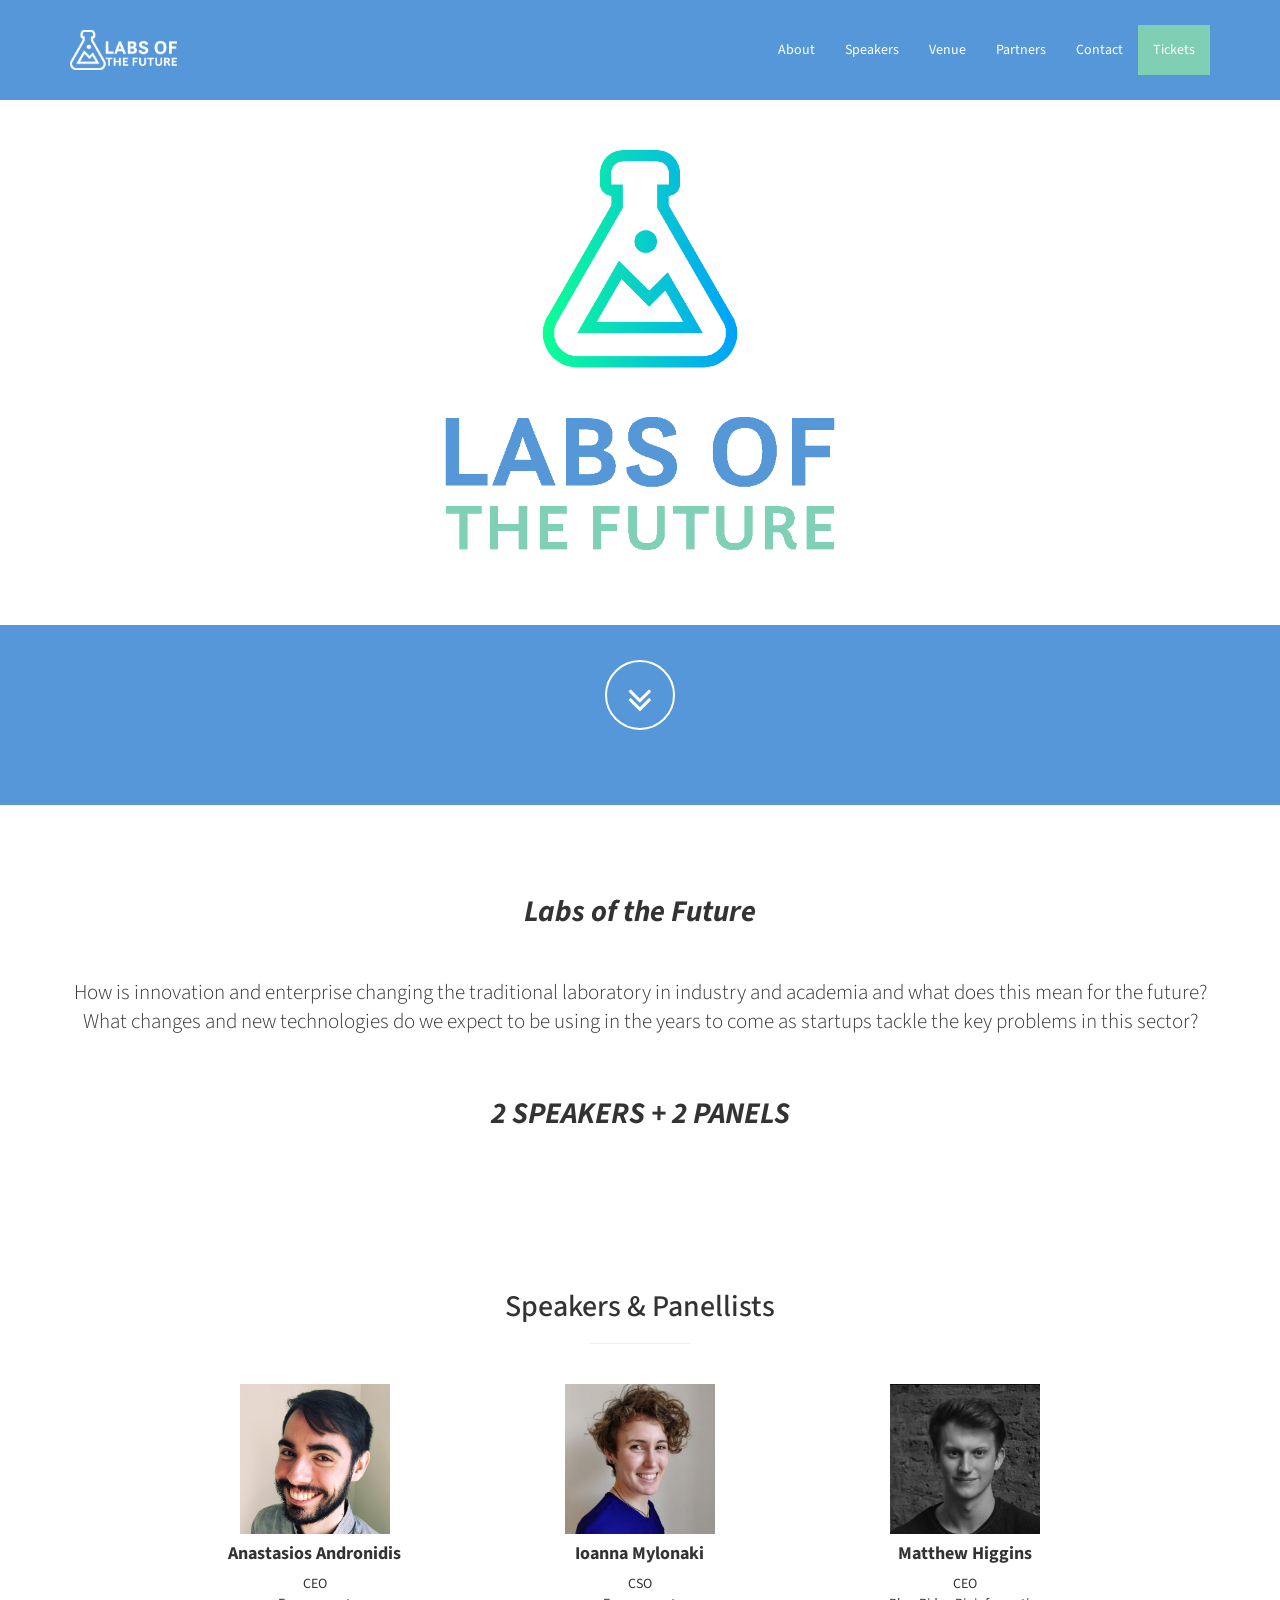
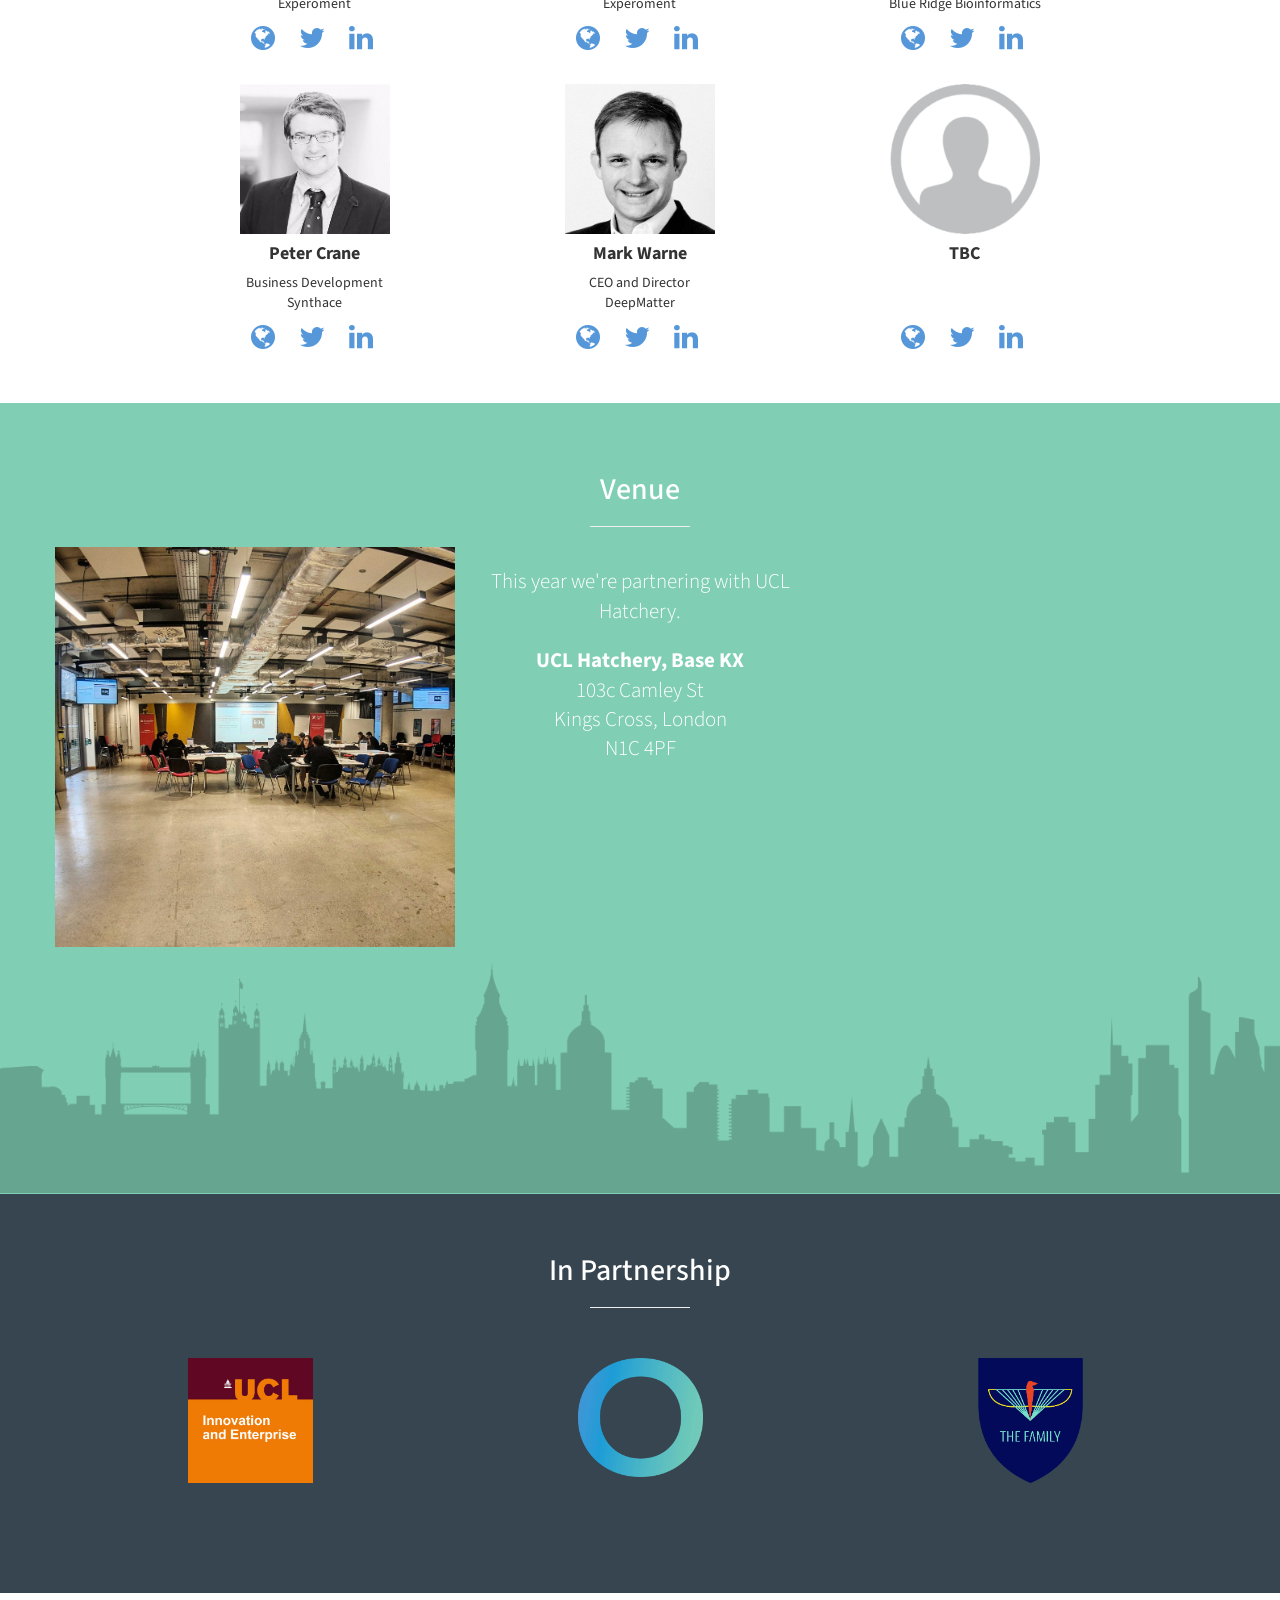
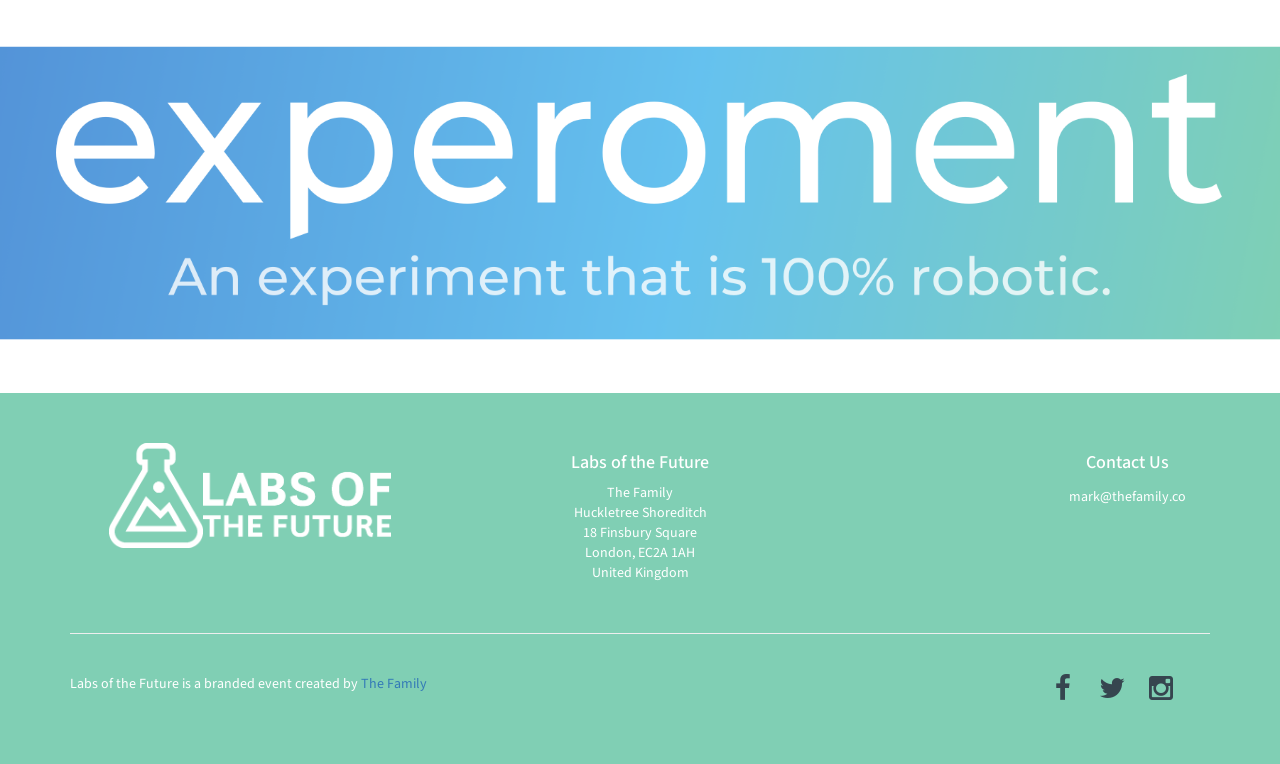
==== index.html @ 9e878556 "Initial Commit" ====
<!DOCTYPE html>
<html lang="en">

<head>

    <meta charset="utf-8">
    <meta http-equiv="X-UA-Compatible" content="IE=edge">
    <meta name="viewport" content="width=device-width, initial-scale=1">
    <meta name="description" content="">
    <meta name="author" content="">

    <title>Labs of the Future</title>
    <link rel="icon" href="favicon.ico" type="image/x-icon" />

    <!-- Bootstrap Core CSS -->
    <link href="css/bootstrap.min.css" rel="stylesheet">

    <!-- Custom CSS -->
    <link href="css/stylish-portfolio.css" rel="stylesheet">

    <!-- Custom Fonts -->
    <link href="https://fonts.googleapis.com/css?family=Montserrat" rel="stylesheet">
    <link href="font-awesome/css/font-awesome.min.css" rel="stylesheet" type="text/css">
    <link href="https://fonts.googleapis.com/css?family=Source+Sans+Pro:300,400,700,300italic,400italic,700italic" rel="stylesheet" type="text/css">
    <link href="css/form.css" rel="stylesheet" >
    <link href="css/style.css" rel="stylesheet">
    <link href="css/portfolio.css" rel="stylesheet">
    <link href="css/scrolling-nav.css" rel="stylesheet">
    <link href="css/slider.css" rel="stylesheet">

    <!-- HTML5 Shim and Respond.js IE8 support of HTML5 elements and media queries -->
    <!-- WARNING: Respond.js doesn't work if you view the page via file:// -->
    <!--[if lt IE 9]>
        <script src="https://oss.maxcdn.com/libs/html5shiv/3.7.0/html5shiv.js"></script>
        <script src="https://oss.maxcdn.com/libs/respond.js/1.4.2/respond.min.js"></script>
    <![endif]-->

</head>

<body>

    <!-- Navigation -->
    <nav class="navbar navbar-default navbar-fixed-top" role="navigation">
        <div class="container">
            <div class="navbar-header page-scroll">
              <div id="navlogo">
                <a target="_blank" class="page-scroll" href="index.html">
                  <img src="img/lotf-side-white-sm.png"/>
                </a>
              </div>
                <button type="button" class="navbar-toggle" data-toggle="collapse" data-target=".navbar-ex1-collapse">
                    <span class="sr-only">Toggle navigation</span>
                    <span class="icon-bar"></span>
                    <span class="icon-bar"></span>
                    <span class="icon-bar"></span>
                </button>
            </div>

            <div class="collapse navbar-collapse navbar-ex1-collapse" style="float:right">
                <ul class="nav navbar-nav">
                    <li>
                        <a class="page-scroll" href="#about">About</a>
                    </li>
                    <li>
                        <a class="page-scroll" href="#team">Speakers</a>
                    </li>
                    <li>
                        <a class="page-scroll" href="#venue">Venue</a>
                    </li>
                    <li>
                        <a class="page-scroll" href="#partners">Partners</a>
                    </li>
                    <li>
                        <a class="page-scroll" href="#contact">Contact</a>
                    </li>
                    <li style="background-color:#80CFB4; color:white">
                        <a target="_blank" href="#">Tickets</a>
                    </li>
                </ul>
            </div>
            <!-- /.navbar-collapse -->
        </div>
        <!-- /.container -->
    </nav>

    <div id="home">
        <img style="display:block;margin:150px auto 75px auto;width:400px;" src="img/lotf.png"/>
    </div>

  <section class="arrow">
    <div align="center">
      <div class="col-md-12">
        <div class="row">
          <div class="col-md-4 col-md-12">

          </div>
          <div class="col-md-4 col-md-12">
            <br>
            <a href="#about" class="btn btn-circle page-scroll">
              <i class="fa fa-angle-double-down animated"></i>
            </a>
          </div>
          <div class="col-md-4 col-md-12">

          </div>
        </div>
      </div>
    </div>
  </section>
    <!-- Header -->


    <!-- About -->
    <section id="about" class="about">
        <div class="container">
            <div class="row">
                <div class="col-lg-12 text-center"><br>
                    <h2 id="definiton">Labs of the Future</h2><br><br>
                    <p class="lead">How is innovation and enterprise changing the traditional laboratory in industry and academia and what does this mean for the future? What changes and new technologies do we expect to be using in the years to come as startups tackle the key problems in this sector?</p>
                    <br>
                    <h2 id="definiton">2 SPEAKERS + 2 PANELS</h2><br><br>
                </div>
            </div>
            <!-- /.row -->
        </div>
        <!-- /.container -->
    </section>

    <section id="team" class="team">
        <div class="container">
            <div class="row text-center">
                <div class="col-lg-10 col-lg-offset-1"><br><br>
                    <div style="text-align:center">
                      <h2>Speakers & Panellists</h2>
                      <hr class="small"><br>
                    </div>
                    <div class="row">
                        <div class="col-md-4 col-sm-12">
                            <div class="service-item">
                            <img class="team" src="img/Anastasios-Andronidis-.jpeg"/>
                                <h4>
                                    <strong>Anastasios Andronidis</strong>
                                </h4>
                                <p>CEO<br>Experoment</p>
                                <ul class="list-inline">
                                    <li>
                                        <a target="_blank" href="http://experoment.com"><i class="fa fa-globe fa-fw fa-2x"></i></a>
                                    </li>
                                    <li>
                                        <a target="_blank" href="https://twitter.com/anastasis90"><i class="fa fa-twitter fa-fw fa-2x"></i></a>
                                    </li>
                                    <li>
                                        <a target="_blank" href="https://www.linkedin.com/in/anastasios-andronidis-a1430359/"><i class="fa fa-linkedin fa-fw fa-2x"></i></a>
                                    </li>
                                </ul>
                            </div>
                        </div>
                        <div class="col-md-4 col-sm-12">
                            <div class="service-item">
                            <img class="team" src="img/Ioanna-Mylonaki.jpg"/>
                              <h4>
                                  <strong>Ioanna Mylonaki</strong>
                              </h4>
                              <p>CSO<br>Experoment</p>
                              <ul class="list-inline">
                                  <li>
                                      <a target="_blank" href="http://experoment.com"><i class="fa fa-globe fa-fw fa-2x"></i></a>
                                  </li>
                                  <li>
                                      <a target="_blank" href="https://twitter.com/Ioanna_Mylonaki"><i class="fa fa-twitter fa-fw fa-2x"></i></a>
                                  </li>
                                  <li>
                                      <a target="_blank" href="https://www.linkedin.com/in/ioanna-mylonaki-718b5441/"><i class="fa fa-linkedin fa-fw fa-2x"></i></a>
                                  </li>
                              </ul>
                            </div>
                        </div>
                        <div class="col-md-4 col-sm-12">
                            <div class="service-item">
                            <img class="team" src="img/Matthew-Higgins.jpeg"/>
                                <h4>
                                    <strong>Matthew Higgins</strong>
                                </h4>
                                <p>CEO<br>Blue Ridge Bioinformatics</p>
                                <ul class="list-inline">
                                    <li>
                                        <a target="_blank" href="http://blueridgebio.co.uk"><i class="fa fa-globe fa-fw fa-2x"></i></a>
                                    </li>
                                    <li>
                                        <a target="_blank" href="https://twitter.com/blueridgebio"><i class="fa fa-twitter fa-fw fa-2x"></i></a>
                                    </li>
                                    <li>
                                        <a target="_blank" href="https://www.linkedin.com/in/matthew-higgins-82598a115/"><i class="fa fa-linkedin fa-fw fa-2x"></i></a>
                                    </li>
                                </ul>
                            </div>
                        </div>
                      </div>
                      <div class="row">
                        <div class="col-md-4 col-sm-12">
                            <div class="service-item">
                            <img class="team" src="img/Peter-Crane.jpeg"/>
                                <h4>
                                    <strong>Peter Crane</strong>
                                </h4>
                                <p>Business Development<br>Synthace</p>
                                <ul class="list-inline">
                                    <li>
                                        <a target="_blank" href="https://synthace.com/"><i class="fa fa-globe fa-fw fa-2x"></i></a>
                                    </li>
                                    <li>
                                        <a target="_blank" href="https://twitter.com/peterkcrane"><i class="fa fa-twitter fa-fw fa-2x"></i></a>
                                    </li>
                                    <li>
                                        <a target="_blank" href="https://www.linkedin.com/in/peterkcrane/"><i class="fa fa-linkedin fa-fw fa-2x"></i></a>
                                    </li>
                                </ul>
                            </div>
                        </div>
                        <div class="col-md-4 col-sm-12">
                            <div class="service-item">
                            <img class="team" src="img/Mark-Warne.jpeg"/>
                                <h4>
                                    <strong>Mark Warne</strong>
                                </h4>
                                <p>CEO and Director<br>DeepMatter</p>
                                <ul class="list-inline">
                                    <li>
                                        <a target="_blank" href="https://www.deepmatter.io/"><i class="fa fa-globe fa-fw fa-2x"></i></a>
                                    </li>
                                    <li>
                                        <a target="_blank" href="https://twitter.com/MarkRobertWarne"><i class="fa fa-twitter fa-fw fa-2x"></i></a>
                                    </li>
                                    <li>
                                        <a target="_blank" href="https://www.linkedin.com/in/mark-warne-6854b31"><i class="fa fa-linkedin fa-fw fa-2x"></i></a>
                                    </li>
                                </ul>
                            </div>
                        </div>
                        <div class="col-md-4 col-sm-12">
                            <div class="service-item">
                            <img class="team" src="img/tbc.png"/>
                                <h4>
                                    <strong>TBC</strong>
                                </h4>
                                <p>⠀<br>⠀</p>
                                <ul class="list-inline">
                                    <li>
                                        <a target="_blank" href="#"><i class="fa fa-globe fa-fw fa-2x"></i></a>
                                    </li>
                                    <li>
                                        <a target="_blank" href="#"><i class="fa fa-twitter fa-fw fa-2x"></i></a>
                                    </li>
                                    <li>
                                        <a target="_blank" href="#"><i class="fa fa-linkedin fa-fw fa-2x"></i></a>
                                    </li>
                                </ul>
                            </div>
                        </div>
                      </div>

                    </div>


                    <!-- /.row (nested) -->
                </div>
                <!-- /.col-lg-10 -->
            </div>
            <!-- /.row -->
        </div>
        <br>
        <!-- /.container -->
    </section>

    <section id="venue" class="about">
        <div class="container">
            <div class="row text-center">
                <h2>Venue</h2>
                <hr class="small">

                <div class="row">

                  <div class="col-md-4 col-sm-12">
                    <img class="team" width="400px" src="img/ucl-hatchery.jpg"/>
                  </div>

                  <div class="col-md-4 col-sm-12">
                    <div class="col-lg-12 text-center"><br>
                      <p class="lead">This year we're partnering with UCL Hatchery.</p>
                      <p class="lead"><b>UCL Hatchery, Base KX</b><br>103c Camley St<br>Kings Cross, London<br>N1C 4PF</p>
                      <br><br><br><br><br><br><br><br><br><br><br><br><br><br><br><br><br><br>
                    </div>
                  </div>

                  <div class="col-md-4 col-sm-12">
                    <iframe src="https://www.google.com/maps/embed?pb=!1m18!1m12!1m3!1d2481.660684841506!2d-0.13288194875560366!3d51.5377831162024!2m3!1f0!2f0!3f0!3m2!1i1024!2i768!4f13.1!3m3!1m2!1s0x48761b18385fd713%3A0xf4cd625f29bae1ad!2sUCL+Hatchery%2C+Base+KX!5e0!3m2!1sen!2suk!4v1549543087481" width="400" height="400" frameborder="0" style="border:0" allowfullscreen></iframe>
                  </div>

                </div>

            </div>
        </div>
    </section>

    <!-- Partners -->
    <section id="partners" class="client-list">
        <div id="client-list" class="container">
            <div class="row text-center">
                <div class="col-md-12"><br><br>
                    <h2 style="color:white">In Partnership</h2>
                    <hr class="small" style="padding-bottom:30px">


                    <div class="row">
                        <div class="col-md-4 col-md-12">
                            <div class="service-item">
                            <img class="client-list" src="img/partners/ucl.jpg"/>
                            </div>
                        </div>
                        <div class="col-md-4 col-md-12">
                            <div class="service-item">
                              <img class="client-list" src="img/partners/experoment-sq.png"/>
                            </div>
                        </div>
                        <div class="col-md-4 col-md-12">
                            <div class="service-item">
                            <img class="client-list" src="img/partners/the-family.png"/>
                            </div>
                        </div>
                    </div>

                    <!-- <div class="row">
                        <div class="col-md-1 col-md-12">
                        </div>
                        <div class="col-md-2 col-md-12">
                            <div class="service-item">
                              <img class="client-list" src="img/partners/clashing-coders.png"/>
                            </div>
                        </div>
                        <div class="col-md-2 col-md-12">
                            <div class="service-item">
                              <img class="client-list" src="img/partners/rebel-labs.png"/>
                            </div>
                        </div>
                        <div class="col-md-2 col-md-12">
                            <div class="service-item">
                            <img class="client-list" src="img/partners/impact-hub-w.png"/>
                            </div>
                        </div>
                        <div class="col-md-2 col-md-12">
                            <div class="service-item">
                              <img class="client-list" src="img/partners/innovation-warehouse.png"/>
                            </div>
                        </div>
                        <div class="col-md-2 col-md-12">
                            <div class="service-item">
                            <img class="client-list" src="img/partners/challenge-rocket.png"/>
                            </div>
                        </div>
                    </div> -->
                    <br><br><br><br>

                    <!-- /.row (nested) -->
                </div>
                <!-- /.col-lg-10 -->
            </div>
            <!-- /.row -->
        </div>
        <!-- /.container -->
    </section>

    <section>
        <aside class="clients" id="forces">
            <!-- <div class="text-vertical-center">
                <h2>We’ve joined forces with the greatest organisations within the rail industry to drive forward innovation.</h2>
            </div> -->
        </aside>
    </section>

    <!-- <section id="press" class="client-list" style="padding-bottom:30px">
        <div id="client-list" class="container">
            <div class="row text-center">
                <div class="col-md-12"><br><br>
                    <h2 style="color:white">Press</h2>
                    <hr class="small">
                    <div class="row">
                        <div class="col-md-3 col-sm-12">
                            <div class="service-item">
                            <a target="_blank" href="http://www.theguardian.com/politics/2015/nov/19/transport-hackathon-hacktrain-uk-railways">
                              <img class="client-list" src="img/press/guardian.png"/>
                            </a>
                            </div>
                        </div>
                        <div class="col-md-3 col-sm-12">
                            <div class="service-item">
                              <a target="_blank" href="https://www.ft.com/content/1553f5ac-8ea2-11e5-8be4-3506bf20cc2b">
                                <img class="client-list" src="img/press/ft.png"/>
                              </a>
                            </div>
                        </div>
                        <div class="col-md-3 col-sm-12">
                            <div class="service-item">
                              <a target="_blank" href="http://www.railpro.co.uk/news/hacktrain-starts-today">
                                <img class="client-list" src="img/press/railpro.png"/>
                              </a>
                            </div>
                        </div>
                        <div class="col-md-3 col-sm-12">
                            <div class="service-item">
                              <a target="_blank" href="http://railway-news.com/hacktrain-comes-to-london/">
                                <img class="client-list" src="img/press/railwaynews.png"/>
                              </a>
                            </div>
                        </div>
                    </div>

                    <div class="row">
                      <div class="col-md-4 col-sm-12">
                          <div class="service-item">
                            <a target="_blank" href="http://www.railengineer.uk/2016/03/24/railtech-and-the-hacktrain-accelerator/">
                              <img class="client-list" src="img/press/railengineer.png"/>
                            </a>
                          </div>
                      </div>
                      <div class="col-md-4 col-sm-12">
                          <div class="service-item">
                            <a target="_blank" href="http://www.techworld.com/startups/how-hacktrain-is-bringing-startup-approach-solving-uk-rail-industrys-biggest-problems-3639307/">
                              <img class="client-list" src="img/press/techworld.png"/>
                            </a>
                          </div>
                      </div>
                        <div class="col-md-4 col-sm-12">
                            <div class="service-item">
                              <a target="_blank" href="http://www.passengertransport.co.uk/2016/06/hacktrain-the-force-is-with-them/">
                                <img class="client-list" src="img/press/passengertransport.png"/>
                              </a>
                            </div>
                        </div>
                    </div>
                </div>
            </div>
        </div>
    </section> -->

  <section id="contact" class="call-to-action bg-primary">
      <div class="container">
          <div class="row text-center">
              <div class="col-md-12">
                  <div class="row">
                      <div class="col-md-4 col-xs-12">
                          <div>
                            <a class="page-scroll" href="#home">
                              <img height="105px" src="img/lotf-side-white-sm.png"/>
                            </a>
                          </div>
                      </div>
                      <div class="col-md-4 col-xs-12">
                          <div>
                            <h4>Labs of the Future</h4>
                            <p>The Family<br>Huckletree Shoreditch<br>18 Finsbury Square<br>London, EC2A 1AH<br>United Kingdom</p>
                          </div>
                      </div>
                      <div class="col-md-2 col-xs-12">
                          <div>
                          </div>
                      </div>
                      <div class="col-md-2 col-xs-12">
                          <div>
                            <a id="contactform" href="mailto:mark@thefamily.co" data-toggle="modal">
                              <h4>Contact Us</h4>
                            </a>
                            <a id="mailicon" href="mailto:mark@thefamily.co" data-toggle="modal">mark@thefamily.co</a>
                            <br><br>
                          </div>
                      </div>
                  </div>
                  <br><hr class="star-primary"><br>
                  <div class="row">
                    <div class="col-md-4 col-sm-12">
                      <p style="text-align:left" class="text-muted">Labs of the Future is a branded  event created by <a target="_blank" href="https://www.thefamily.co/">The Family</a></p>
                    </div>
                    <div class="col-md-4 col-sm-12">
                    </div>
                    <div class="col-md-2 col-sm-12">
                    </div>
                    <div style="text-align:left" class="col-md-2 col-sm-12">
                      <ul class="list-inline">
                          <li>
                              <a href="https://www.facebook.com/Welcome2TheFamily/"><i id="socialmedia" class="fa fa-facebook fa-fw fa-2x"></i></a>
                          </li>
                          <li>
                              <a href="https://twitter.com/_TheFamily"><i id="socialmedia" class="fa fa-twitter fa-fw fa-2x"></i></a>
                          </li>
                          <li>
                              <a href="https://www.instagram.com/welcome2thefamily/"><i id="socialmedia" class="fa fa-instagram fa-fw fa-2x"></i></a>
                          </li>
                      </ul>
                    </div>
                </div>
              </div>
              <!-- /.col-lg-10 -->
          </div>
          <!-- /.row -->
      </div>
      <!-- /.container -->
  </section>



    <!-- jQuery -->
    <script src="https://code.jquery.com/jquery-1.11.2.min.js"></script>

    <!-- Bootstrap Core JavaScript -->
    <script src="js/bootstrap.min.js"></script>
    <script src="js/portfolio.js"></script>
    <script src="js/jquery.easing.min.js"></script>
    <script src="js/scrolling-nav.js"></script>

    <!-- Custom Theme JavaScript -->
    <script>
    // Closes the sidebar menu
    $("#menu-close").click(function(e) {
        e.preventDefault();
        $("#sidebar-wrapper").toggleClass("active");
    });
    // Opens the sidebar menu
    $("#menu-toggle").click(function(e) {
        e.preventDefault();
        $("#sidebar-wrapper").toggleClass("active");
    });
    // Scrolls to the selected menu item on the page
    $(function() {
        $('a[href*=#]:not([href=#],[data-toggle],[data-target],[data-slide])').click(function() {
            if (location.pathname.replace(/^\//, '') == this.pathname.replace(/^\//, '') || location.hostname == this.hostname) {
                var target = $(this.hash);
                target = target.length ? target : $('[name=' + this.hash.slice(1) + ']');
                if (target.length) {
                    $('html,body').animate({
                        scrollTop: target.offset().top
                    }, 1000);
                    return false;
                }
            }
        });
    });
    //#to-top button appears after scrolling
    var fixed = false;
    $(document).scroll(function() {
        if ($(this).scrollTop() > 250) {
            if (!fixed) {
                fixed = true;
                // $('#to-top').css({position:'fixed', display:'block'});
                $('#to-top').show("slow", function() {
                    $('#to-top').css({
                        position: 'fixed',
                        display: 'block'
                    });
                });
            }
        } else {
            if (fixed) {
                fixed = false;
                $('#to-top').hide("slow", function() {
                    $('#to-top').css({
                        display: 'none'
                    });
                });
            }
        }
    });
    // Disable Google Maps scrolling
    // See http://stackoverflow.com/a/25904582/1607849
    // Disable scroll zooming and bind back the click event
    var onMapMouseleaveHandler = function(event) {
        var that = $(this);
        that.on('click', onMapClickHandler);
        that.off('mouseleave', onMapMouseleaveHandler);
        that.find('iframe').css("pointer-events", "none");
    }
    var onMapClickHandler = function(event) {
            var that = $(this);
            // Disable the click handler until the user leaves the map area
            that.off('click', onMapClickHandler);
            // Enable scrolling zoom
            that.find('iframe').css("pointer-events", "auto");
            // Handle the mouse leave event
            that.on('mouseleave', onMapMouseleaveHandler);
        }
        // Enable map zooming with mouse scroll when the user clicks the map
    $('.map').on('click', onMapClickHandler);
    </script>

    <script data-cfasync="false" type="text/javascript" src="js/gform.js"></script>
    <script data-cfasync="false" type="text/javascript" src="js/gform2.js"></script>

</body>

</html>
---- css/stylish-portfolio.css ----
/*!
 * Start Bootstrap - Stylish Portfolio (http://startbootstrap.com/)
 * Copyright 2013-2016 Start Bootstrap
 * Licensed under MIT (https://github.com/BlackrockDigital/startbootstrap/blob/gh-pages/LICENSE)
 */

/* Global Styles */

html,
body {
    width: 100%;
    height: 100%;
}

body {
    font-family: "Source Sans Pro","Helvetica Neue",Helvetica,Arial,sans-serif;
}

.text-vertical-center {
    display: table-cell;
    text-align: center;
    vertical-align: middle;
}

.text-vertical-center h1 {
    margin: 0;
    padding: 0;
    font-size: 3em;
    font-weight: 700;
}

.text-vertical-center h2 {
    margin: 0;
    font-size: 3em;
    font-weight: 700;
}

/* Custom Button Styles */

.btn-dark {
    border-radius: 0;
    color: #fff;
    background-color: rgba(0,0,0,0.4);
}

.btn-dark:hover,
.btn-dark:focus,
.btn-dark:active {
    color: #fff;
    background-color: rgba(0,0,0,0.7);
}

.btn-light {
    border-radius: 0;
    color: #333;
    background-color: rgb(255,255,255);
}

.btn-light:hover,
.btn-light:focus,
.btn-light:active {
    color: #333;
    background-color: rgba(255,255,255,0.8);
}

/* Custom Horizontal Rule */

hr.small {
    max-width: 100px;
}

/* Side Menu */

#sidebar-wrapper {
    z-index: 1000;
    position: fixed;
    right: 0;
    width: 250px;
    height: 100%;
    transform: translateX(250px);
    overflow-y: auto;
    background: #222;
    -webkit-transition: all 0.4s ease 0s;
    -moz-transition: all 0.4s ease 0s;
    -ms-transition: all 0.4s ease 0s;
    -o-transition: all 0.4s ease 0s;
    transition: all 0.4s ease 0s;
}

.sidebar-nav {
    position: absolute;
    top: 0;
    width: 250px;
    margin: 0;
    padding: 0;
    list-style: none;
}

.sidebar-nav li {
    text-indent: 20px;
    line-height: 40px;
}

.sidebar-nav li a {
    display: block;
    text-decoration: none;
    color: #999;
}

.sidebar-nav li a:hover {
    text-decoration: none;
    color: #fff;
    background: rgba(255,255,255,0.2);
}

.sidebar-nav li a:active,
.sidebar-nav li a:focus {
    text-decoration: none;
}

.sidebar-nav > .sidebar-brand {
    height: 55px;
    font-size: 18px;
    line-height: 55px;
}

.sidebar-nav > .sidebar-brand a {
    color: #999;
}

.sidebar-nav > .sidebar-brand a:hover {
    color: #fff;
    background: none;
}

#menu-toggle {
    z-index: 1;
    position: fixed;
    top: 0;
    right: 0;
}

#sidebar-wrapper.active {
    right: 250px;
    width: 250px;
    -webkit-transition: all 0.4s ease 0s;
    -moz-transition: all 0.4s ease 0s;
    -ms-transition: all 0.4s ease 0s;
    -o-transition: all 0.4s ease 0s;
    transition: all 0.4s ease 0s;
}

.toggle {
    margin: 5px 5px 0 0;
}

/* Header */

.header {
    display: table;
    position: relative;
    width: 100%;
    height: 100%;
    /*background: url(../img/bg.jpg) no-repeat center center scroll;*/
    background: #162129;
    -webkit-background-size: cover;
    -moz-background-size: cover;
    background-size: cover;
    -o-background-size: cover;
}

/* About */

.about {
    padding: 50px 0;
}

/* Services */

.services {
    padding: 50px 0;
}

.service-item {
    margin-bottom: 30px;
}

/* Callout */

.callout {
    display: table;
    width: 100%;
    height: 400px;
    color: #fff;
    background: url(../img/together.png) no-repeat center center scroll;
    -webkit-background-size: cover;
    -moz-background-size: cover;
    background-size: cover;
    -o-background-size: cover;
}

/* Portfolio */

.portfolio {
    padding: 50px 0;
}

.portfolio-item {
    margin-bottom: 30px;
}

.img-portfolio {
    margin: 0 auto;
}

.img-portfolio:hover {
    opacity: 0.8;
}

/* Call to Action */

.call-to-action {
    padding: 50px 0;
}

.call-to-action .btn {
    margin: 10px;
}

/* Map */

.map {
    height: 350px;
}

@media(max-width:768px) {
    .map {
        height: 75%;
    }
}

.map iframe {
    pointer-events: none;
}

/* Footer */

footer {
    padding: 100px 0;
}

#to-top {
  display: none;
  position: fixed;
  bottom: 5px;
  right: 5px;
}

.bg-primary {
  background-color: #80CFB4;
}

.clients {
    display: table;
    width: 100%;
    height: 400px;
    color: #fff;
    background: url(../img/logo-tall.png) no-repeat center center scroll;
    -webkit-background-size: cover;
    -moz-background-size: cover;
    background-size: cover;
    -o-background-size: cover;
}
---- css/form.css ----
/*!
Pure v0.6.0
Copyright 2014 Yahoo! Inc. All rights reserved.
Licensed under the BSD License.
https://github.com/yahoo/pure/blob/master/LICENSE.md
*/
/*!
normalize.css v^3.0 | MIT License | git.io/normalize
Copyright (c) Nicolas Gallagher and Jonathan Neal
*/
/*! normalize.css v3.0.2 | MIT License | git.io/normalize */html{font-family:sans-serif;-ms-text-size-adjust:100%;-webkit-text-size-adjust:100%}body{margin:0}article,aside,details,figcaption,figure,footer,header,hgroup,main,menu,nav,section,summary{display:block}audio,canvas,progress,video{display:inline-block;vertical-align:baseline}audio:not([controls]){display:none;height:0}[hidden],template{display:none}a{background-color:transparent}a:active,a:hover{outline:0}abbr[title]{border-bottom:1px dotted}b,strong{font-weight:700}dfn{font-style:italic}h1{font-size:2em;margin:.67em 0}mark{background:#ff0;color:#000}small{font-size:80%}sub,sup{font-size:75%;line-height:0;position:relative;vertical-align:baseline}sup{top:-.5em}sub{bottom:-.25em}img{border:0}svg:not(:root){overflow:hidden}figure{margin:1em 40px}hr{-moz-box-sizing:content-box;box-sizing:content-box;height:0}pre{overflow:auto}code,kbd,pre,samp{font-family:monospace,monospace;font-size:1em}button,input,optgroup,select,textarea{color:inherit;font:inherit;margin:0}button{overflow:visible}button,select{text-transform:none}button,html input[type=button],input[type=reset],input[type=submit]{-webkit-appearance:button;cursor:pointer}button[disabled],html input[disabled]{cursor:default}button::-moz-focus-inner,input::-moz-focus-inner{border:0;padding:0}input{line-height:normal}input[type=checkbox],input[type=radio]{box-sizing:border-box;padding:0}input[type=number]::-webkit-inner-spin-button,input[type=number]::-webkit-outer-spin-button{height:auto}input[type=search]{-webkit-appearance:textfield;-moz-box-sizing:content-box;-webkit-box-sizing:content-box;box-sizing:content-box}input[type=search]::-webkit-search-cancel-button,input[type=search]::-webkit-search-decoration{-webkit-appearance:none}fieldset{border:1px solid silver;margin:0 2px;padding:.35em .625em .75em}legend{border:0;padding:0}textarea{overflow:auto}optgroup{font-weight:700}table{border-collapse:collapse;border-spacing:0}td,th{padding:0}.hidden,[hidden]{display:none!important}.pure-img{max-width:100%;height:auto;display:block}.pure-g{letter-spacing:-.31em;*letter-spacing:normal;*word-spacing:-.43em;text-rendering:optimizespeed;font-family:FreeSans,Arimo,"Droid Sans",Helvetica,Arial,sans-serif;display:-webkit-flex;-webkit-flex-flow:row wrap;display:-ms-flexbox;-ms-flex-flow:row wrap;-ms-align-content:flex-start;-webkit-align-content:flex-start;align-content:flex-start}.opera-only :-o-prefocus,.pure-g{word-spacing:-.43em}.pure-u{display:inline-block;*display:inline;zoom:1;letter-spacing:normal;word-spacing:normal;vertical-align:top;text-rendering:auto}.pure-g [class *="pure-u"]{font-family:sans-serif}.pure-u-1,.pure-u-1-1,.pure-u-1-2,.pure-u-1-3,.pure-u-2-3,.pure-u-1-4,.pure-u-3-4,.pure-u-1-5,.pure-u-2-5,.pure-u-3-5,.pure-u-4-5,.pure-u-5-5,.pure-u-1-6,.pure-u-5-6,.pure-u-1-8,.pure-u-3-8,.pure-u-5-8,.pure-u-7-8,.pure-u-1-12,.pure-u-5-12,.pure-u-7-12,.pure-u-11-12,.pure-u-1-24,.pure-u-2-24,.pure-u-3-24,.pure-u-4-24,.pure-u-5-24,.pure-u-6-24,.pure-u-7-24,.pure-u-8-24,.pure-u-9-24,.pure-u-10-24,.pure-u-11-24,.pure-u-12-24,.pure-u-13-24,.pure-u-14-24,.pure-u-15-24,.pure-u-16-24,.pure-u-17-24,.pure-u-18-24,.pure-u-19-24,.pure-u-20-24,.pure-u-21-24,.pure-u-22-24,.pure-u-23-24,.pure-u-24-24{display:inline-block;*display:inline;zoom:1;letter-spacing:normal;word-spacing:normal;vertical-align:top;text-rendering:auto}.pure-u-1-24{width:4.1667%;*width:4.1357%}.pure-u-1-12,.pure-u-2-24{width:8.3333%;*width:8.3023%}.pure-u-1-8,.pure-u-3-24{width:12.5%;*width:12.469%}.pure-u-1-6,.pure-u-4-24{width:16.6667%;*width:16.6357%}.pure-u-1-5{width:20%;*width:19.969%}.pure-u-5-24{width:20.8333%;*width:20.8023%}.pure-u-1-4,.pure-u-6-24{width:25%;*width:24.969%}.pure-u-7-24{width:29.1667%;*width:29.1357%}.pure-u-1-3,.pure-u-8-24{width:33.3333%;*width:33.3023%}.pure-u-3-8,.pure-u-9-24{width:37.5%;*width:37.469%}.pure-u-2-5{width:40%;*width:39.969%}.pure-u-5-12,.pure-u-10-24{width:41.6667%;*width:41.6357%}.pure-u-11-24{width:45.8333%;*width:45.8023%}.pure-u-1-2,.pure-u-12-24{width:50%;*width:49.969%}.pure-u-13-24{width:54.1667%;*width:54.1357%}.pure-u-7-12,.pure-u-14-24{width:58.3333%;*width:58.3023%}.pure-u-3-5{width:60%;*width:59.969%}.pure-u-5-8,.pure-u-15-24{width:62.5%;*width:62.469%}.pure-u-2-3,.pure-u-16-24{width:66.6667%;*width:66.6357%}.pure-u-17-24{width:70.8333%;*width:70.8023%}.pure-u-3-4,.pure-u-18-24{width:75%;*width:74.969%}.pure-u-19-24{width:79.1667%;*width:79.1357%}.pure-u-4-5{width:80%;*width:79.969%}.pure-u-5-6,.pure-u-20-24{width:83.3333%;*width:83.3023%}.pure-u-7-8,.pure-u-21-24{width:87.5%;*width:87.469%}.pure-u-11-12,.pure-u-22-24{width:91.6667%;*width:91.6357%}.pure-u-23-24{width:95.8333%;*width:95.8023%}.pure-u-1,.pure-u-1-1,.pure-u-5-5,.pure-u-24-24{width:100%}.pure-button{display:inline-block;zoom:1;line-height:normal;white-space:nowrap;vertical-align:middle;text-align:center;cursor:pointer;-webkit-user-drag:none;-webkit-user-select:none;-moz-user-select:none;-ms-user-select:none;user-select:none;-webkit-box-sizing:border-box;-moz-box-sizing:border-box;box-sizing:border-box}.pure-button::-moz-focus-inner{padding:0;border:0}.pure-button{font-family:inherit;font-size:100%;padding:.5em 1em;color:#444;color:rgba(0,0,0,.8);border:1px solid #999;border:0 rgba(0,0,0,0);background-color:#E6E6E6;text-decoration:none;border-radius:2px}.pure-button-hover,.pure-button:hover,.pure-button:focus{filter:progid:DXImageTransform.Microsoft.gradient(startColorstr='#00000000', endColorstr='#1a000000', GradientType=0);background-image:-webkit-gradient(linear,0 0,0 100%,from(transparent),color-stop(40%,rgba(0,0,0,.05)),to(rgba(0,0,0,.1)));background-image:-webkit-linear-gradient(transparent,rgba(0,0,0,.05) 40%,rgba(0,0,0,.1));background-image:-moz-linear-gradient(top,rgba(0,0,0,.05) 0,rgba(0,0,0,.1));background-image:-o-linear-gradient(transparent,rgba(0,0,0,.05) 40%,rgba(0,0,0,.1));background-image:linear-gradient(transparent,rgba(0,0,0,.05) 40%,rgba(0,0,0,.1))}.pure-button:focus{outline:0}.pure-button-active,.pure-button:active{box-shadow:0 0 0 1px rgba(0,0,0,.15) inset,0 0 6px rgba(0,0,0,.2) inset;border-color:#000\9}.pure-button[disabled],.pure-button-disabled,.pure-button-disabled:hover,.pure-button-disabled:focus,.pure-button-disabled:active{border:0;background-image:none;filter:progid:DXImageTransform.Microsoft.gradient(enabled=false);filter:alpha(opacity=40);-khtml-opacity:.4;-moz-opacity:.4;opacity:.4;cursor:not-allowed;box-shadow:none}.pure-button-hidden{display:none}.pure-button::-moz-focus-inner{padding:0;border:0}.pure-button-primary,.pure-button-selected,a.pure-button-primary,a.pure-button-selected{background-color:#0078e7;color:#fff}.pure-form input[type=text],.pure-form input[type=password],.pure-form input[type=email],.pure-form input[type=url],.pure-form input[type=date],.pure-form input[type=month],.pure-form input[type=time],.pure-form input[type=datetime],.pure-form input[type=datetime-local],.pure-form input[type=week],.pure-form input[type=number],.pure-form input[type=search],.pure-form input[type=tel],.pure-form input[type=color],.pure-form select,.pure-form textarea{padding:.5em .6em;display:inline-block;border:1px solid #ccc;box-shadow:inset 0 1px 3px #ddd;border-radius:4px;vertical-align:middle;-webkit-box-sizing:border-box;-moz-box-sizing:border-box;box-sizing:border-box}.pure-form input:not([type]){padding:.5em .6em;display:inline-block;border:1px solid #ccc;box-shadow:inset 0 1px 3px #ddd;border-radius:4px;-webkit-box-sizing:border-box;-moz-box-sizing:border-box;box-sizing:border-box}.pure-form input[type=color]{padding:.2em .5em}.pure-form input[type=text]:focus,.pure-form input[type=password]:focus,.pure-form input[type=email]:focus,.pure-form input[type=url]:focus,.pure-form input[type=date]:focus,.pure-form input[type=month]:focus,.pure-form input[type=time]:focus,.pure-form input[type=datetime]:focus,.pure-form input[type=datetime-local]:focus,.pure-form input[type=week]:focus,.pure-form input[type=number]:focus,.pure-form input[type=search]:focus,.pure-form input[type=tel]:focus,.pure-form input[type=color]:focus,.pure-form select:focus,.pure-form textarea:focus{outline:0;border-color:#129FEA}.pure-form input:not([type]):focus{outline:0;border-color:#129FEA}.pure-form input[type=file]:focus,.pure-form input[type=radio]:focus,.pure-form input[type=checkbox]:focus{outline:thin solid #129FEA;outline:1px auto #129FEA}.pure-form .pure-checkbox,.pure-form .pure-radio{margin:.5em 0;display:block}.pure-form input[type=text][disabled],.pure-form input[type=password][disabled],.pure-form input[type=email][disabled],.pure-form input[type=url][disabled],.pure-form input[type=date][disabled],.pure-form input[type=month][disabled],.pure-form input[type=time][disabled],.pure-form input[type=datetime][disabled],.pure-form input[type=datetime-local][disabled],.pure-form input[type=week][disabled],.pure-form input[type=number][disabled],.pure-form input[type=search][disabled],.pure-form input[type=tel][disabled],.pure-form input[type=color][disabled],.pure-form select[disabled],.pure-form textarea[disabled]{cursor:not-allowed;background-color:#eaeded;color:#cad2d3}.pure-form input:not([type])[disabled]{cursor:not-allowed;background-color:#eaeded;color:#cad2d3}.pure-form input[readonly],.pure-form select[readonly],.pure-form textarea[readonly]{background-color:#eee;color:#777;border-color:#ccc}.pure-form input:focus:invalid,.pure-form textarea:focus:invalid,.pure-form select:focus:invalid{color:#b94a48;border-color:#e9322d}.pure-form input[type=file]:focus:invalid:focus,.pure-form input[type=radio]:focus:invalid:focus,.pure-form input[type=checkbox]:focus:invalid:focus{outline-color:#e9322d}.pure-form select{height:2.25em;border:1px solid #ccc;background-color:#fff}.pure-form select[multiple]{height:auto}.pure-form label{margin:.5em 0 .2em}.pure-form fieldset{margin:0;padding:.35em 0 .75em;border:0}.pure-form legend{display:block;width:100%;padding:.3em 0;margin-bottom:.3em;color:#333;border-bottom:1px solid #e5e5e5}.pure-form-stacked input[type=text],.pure-form-stacked input[type=password],.pure-form-stacked input[type=email],.pure-form-stacked input[type=url],.pure-form-stacked input[type=date],.pure-form-stacked input[type=month],.pure-form-stacked input[type=time],.pure-form-stacked input[type=datetime],.pure-form-stacked input[type=datetime-local],.pure-form-stacked input[type=week],.pure-form-stacked input[type=number],.pure-form-stacked input[type=search],.pure-form-stacked input[type=tel],.pure-form-stacked input[type=color],.pure-form-stacked input[type=file],.pure-form-stacked select,.pure-form-stacked label,.pure-form-stacked textarea{display:block;margin:.25em 0}.pure-form-stacked input:not([type]){display:block;margin:.25em 0}.pure-form-aligned input,.pure-form-aligned textarea,.pure-form-aligned select,.pure-form-aligned .pure-help-inline,.pure-form-message-inline{display:inline-block;*display:inline;*zoom:1;vertical-align:middle}.pure-form-aligned textarea{vertical-align:top}.pure-form-aligned .pure-control-group{margin-bottom:.5em}.pure-form-aligned .pure-control-group label{text-align:right;display:inline-block;vertical-align:middle;width:10em;margin:0 1em 0 0}.pure-form-aligned .pure-controls{margin:1.5em 0 0 11em}.pure-form input.pure-input-rounded,.pure-form .pure-input-rounded{border-radius:2em;padding:.5em 1em}.pure-form .pure-group fieldset{margin-bottom:10px}.pure-form .pure-group input,.pure-form .pure-group textarea{display:block;padding:10px;margin:0 0 -1px;border-radius:0;position:relative;top:-1px}.pure-form .pure-group input:focus,.pure-form .pure-group textarea:focus{z-index:3}.pure-form .pure-group input:first-child,.pure-form .pure-group textarea:first-child{top:1px;border-radius:4px 4px 0 0;margin:0}.pure-form .pure-group input:first-child:last-child,.pure-form .pure-group textarea:first-child:last-child{top:1px;border-radius:4px;margin:0}.pure-form .pure-group input:last-child,.pure-form .pure-group textarea:last-child{top:-2px;border-radius:0 0 4px 4px;margin:0}.pure-form .pure-group button{margin:.35em 0}.pure-form .pure-input-1{width:100%}.pure-form .pure-input-2-3{width:66%}.pure-form .pure-input-1-2{width:50%}.pure-form .pure-input-1-3{width:33%}.pure-form .pure-input-1-4{width:25%}.pure-form .pure-help-inline,.pure-form-message-inline{display:inline-block;padding-left:.3em;color:#666;vertical-align:middle;font-size:.875em}.pure-form-message{display:block;color:#666;font-size:.875em}@media only screen and (max-width :480px){.pure-form button[type=submit]{margin:.7em 0 0}.pure-form input:not([type]),.pure-form input[type=text],.pure-form input[type=password],.pure-form input[type=email],.pure-form input[type=url],.pure-form input[type=date],.pure-form input[type=month],.pure-form input[type=time],.pure-form input[type=datetime],.pure-form input[type=datetime-local],.pure-form input[type=week],.pure-form input[type=number],.pure-form input[type=search],.pure-form input[type=tel],.pure-form input[type=color],.pure-form label{margin-bottom:.3em;display:block}.pure-group input:not([type]),.pure-group input[type=text],.pure-group input[type=password],.pure-group input[type=email],.pure-group input[type=url],.pure-group input[type=date],.pure-group input[type=month],.pure-group input[type=time],.pure-group input[type=datetime],.pure-group input[type=datetime-local],.pure-group input[type=week],.pure-group input[type=number],.pure-group input[type=search],.pure-group input[type=tel],.pure-group input[type=color]{margin-bottom:0}.pure-form-aligned .pure-control-group label{margin-bottom:.3em;text-align:left;display:block;width:100%}.pure-form-aligned .pure-controls{margin:1.5em 0 0}.pure-form .pure-help-inline,.pure-form-message-inline,.pure-form-message{display:block;font-size:.75em;padding:.2em 0 .8em}}.pure-menu{-webkit-box-sizing:border-box;-moz-box-sizing:border-box;box-sizing:border-box}.pure-menu-fixed{position:fixed;left:0;top:0;z-index:3}.pure-menu-list,.pure-menu-item{position:relative}.pure-menu-list{list-style:none;margin:0;padding:0}.pure-menu-item{padding:0;margin:0;height:100%}.pure-menu-link,.pure-menu-heading{display:block;text-decoration:none;white-space:nowrap}.pure-menu-horizontal{width:100%;white-space:nowrap}.pure-menu-horizontal .pure-menu-list{display:inline-block}.pure-menu-horizontal .pure-menu-item,.pure-menu-horizontal .pure-menu-heading,.pure-menu-horizontal .pure-menu-separator{display:inline-block;*display:inline;zoom:1;vertical-align:middle}.pure-menu-item .pure-menu-item{display:block}.pure-menu-children{display:none;position:absolute;left:100%;top:0;margin:0;padding:0;z-index:3}.pure-menu-horizontal .pure-menu-children{left:0;top:auto;width:inherit}.pure-menu-allow-hover:hover>.pure-menu-children,.pure-menu-active>.pure-menu-children{display:block;position:absolute}.pure-menu-has-children>.pure-menu-link:after{padding-left:.5em;content:"\25B8";font-size:small}.pure-menu-horizontal .pure-menu-has-children>.pure-menu-link:after{content:"\25BE"}.pure-menu-scrollable{overflow-y:scroll;overflow-x:hidden}.pure-menu-scrollable .pure-menu-list{display:block}.pure-menu-horizontal.pure-menu-scrollable .pure-menu-list{display:inline-block}.pure-menu-horizontal.pure-menu-scrollable{white-space:nowrap;overflow-y:hidden;overflow-x:auto;-ms-overflow-style:none;-webkit-overflow-scrolling:touch;padding:.5em 0}.pure-menu-horizontal.pure-menu-scrollable::-webkit-scrollbar{display:none}.pure-menu-separator{background-color:#ccc;height:1px;margin:.3em 0}.pure-menu-horizontal .pure-menu-separator{width:1px;height:1.3em;margin:0 .3em}.pure-menu-heading{text-transform:uppercase;color:#565d64}.pure-menu-link{color:#777}.pure-menu-children{background-color:#fff}.pure-menu-link,.pure-menu-disabled,.pure-menu-heading{padding:.5em 1em}.pure-menu-disabled{opacity:.5}.pure-menu-disabled .pure-menu-link:hover{background-color:transparent}.pure-menu-active>.pure-menu-link,.pure-menu-link:hover,.pure-menu-link:focus{background-color:#eee}.pure-menu-selected .pure-menu-link,.pure-menu-selected .pure-menu-link:visited{color:#000}.pure-table{border-collapse:collapse;border-spacing:0;empty-cells:show;border:1px solid #cbcbcb}.pure-table caption{color:#000;font:italic 85%/1 arial,sans-serif;padding:1em 0;text-align:center}.pure-table td,.pure-table th{border-left:1px solid #cbcbcb;border-width:0 0 0 1px;font-size:inherit;margin:0;overflow:visible;padding:.5em 1em}.pure-table td:first-child,.pure-table th:first-child{border-left-width:0}.pure-table thead{background-color:#e0e0e0;color:#000;text-align:left;vertical-align:bottom}.pure-table td{background-color:transparent}.pure-table-odd td{background-color:#f2f2f2}.pure-table-striped tr:nth-child(2n-1) td{background-color:#f2f2f2}.pure-table-bordered td{border-bottom:1px solid #cbcbcb}.pure-table-bordered tbody>tr:last-child>td{border-bottom-width:0}.pure-table-horizontal td,.pure-table-horizontal th{border-width:0 0 1px;border-bottom:1px solid #cbcbcb}.pure-table-horizontal tbody>tr:last-child>td{border-bottom-width:0}
---- css/style.css ----
@font-face {
    font-family: 'Brown';
    src: url('WebFont.eot');
    src: url('../fonts/brown_bold.woff2') format('woff2'),
         url('../fonts/brown_bold.ttf') format('ttf'),
         url('../fonts/brown_bold.otf') format('otf'),
         url('../fonts/brown_bold.eot?#iefix') format('embedded-opentype'),
         url('../fonts/brown_bold.woff') format('woff');
    font-weight: normal;
    font-style: normal;

}

body {
  /*font-family: Brown;*/
}

#tagline {
  color: white;
}

#arrow {
  width: 50px;
}

#arrow:hover {
  transition:
    width: 75px;
}

#arrow {
  transition: all 0.5s ease;
  padding: 10px;
  width: 100px;
}
#arrow:hover {
  padding: 20px;
  width: 150px;
}

.btn-circle {
  width: 70px;
  height: 70px;
  margin-top: 15px;
  padding: 7px 16px;
  border: 2px solid white;
  border-radius: 100% !important;
  font-size: 40px;
  color: white;
  background: transparent;
  -webkit-transition: background 0.3s ease-in-out;
  -moz-transition: background 0.3s ease-in-out;
  transition: background 0.3s ease-in-out;
}
.btn-circle:hover,
.btn-circle:focus {
  outline: none;
  color: white;
  background: rgba(255, 255, 255, 0.1);
}
.btn-circle i.animated {
  -webkit-transition-property: -webkit-transform;
  -webkit-transition-duration: 1s;
  -moz-transition-property: -moz-transform;
  -moz-transition-duration: 1s;
}
.btn-circle:hover i.animated {
  -webkit-animation-name: pulse;
  -moz-animation-name: pulse;
  -webkit-animation-duration: 1.5s;
  -moz-animation-duration: 1.5s;
  -webkit-animation-iteration-count: infinite;
  -moz-animation-iteration-count: infinite;
  -webkit-animation-timing-function: linear;
  -moz-animation-timing-function: linear;
}
@-webkit-keyframes pulse {
  0% {
    -webkit-transform: scale(1);
    transform: scale(1);
  }
  50% {
    -webkit-transform: scale(1.2);
    transform: scale(1.2);
  }
  100% {
    -webkit-transform: scale(1);
    transform: scale(1);
  }
}
@-moz-keyframes pulse {
  0% {
    -moz-transform: scale(1);
    transform: scale(1);
  }
  50% {
    -moz-transform: scale(1.2);
    transform: scale(1.2);
  }
  100% {
    -moz-transform: scale(1);
    transform: scale(1);
  }
}

.team img {
  width: 150px;
}

.prize-list img {
  width: 150px;
}

/*.fa {
  color: #5597d9;
}*/

#client-list {
}

#partners {
  background-color: #36454f;
}

#clients {
  background-color: #5597d9;
}

#press {
  background-color: #5597d9;
}

.client-list img {
  width: 125px;
}

#particles-js {
  background: #0D0D0D;
  position: fixed;
  z-index: -1;
  width: 100%;
  height: 100%;
  top: 0;
  left: 0; }

.btn-default {
    background-color: #80CFB4;
    border: none;
  }

.arrow {
  background-color: #5597d9;
  height: 20%;
  font-family: Brown, Montserrat;
}

.buttons a {
  font-family: Brown, Montserrat;
  margin: 10px;
}

#hackathon {
  font-family: Brown, Montserrat;
  display: inline;
  /*padding-left: 20px;*/
}

.about {
  background-color: white;
}

#socialmedia {
  color: #36454f;
}

#socialmedia:hover {
  color: white;
}

#contactform {
  color: white;
  font-size: 18px;
}

#contactform:hover {
  color: #5597d9;
  text-decoration: none;
}

#mailicon {
  color: white;
}

#mailicon:hover {
  color: #5597d9;
  text-decoration: none;
}

.services {
  background-color: #e7e7e7;
  color: #5597d9;
}

#name {
  /*border: none;*/
  min-width: 100%;
  display: inline-block;
  float: left;
}

#email {
  /*border: none;*/
  min-width: 100%;
  display: inline-block;
  float: left;
}

#company {
  /*border: none;*/
  min-width: 100%;
  display: inline-block;
  float: left;
}

#jobtitle {
  /*border: none;*/
  min-width: 100%;
  display: inline-block;
  float: left;
}

#message {
  /*border: none;*/
  min-width: 100%;
  float: left;
  display: inline-block;
}

#send {
  background-color: #80CFB4;
  border: none;
  border-radius: 4px;
  padding: 6px 12px;
  vertical-align: middle;
}

#send:hover {
  background-color: #e6e6e6;
  background-image: none;
}

.service-item a i {
  color: #5597d9;
}

.service-item a i:hover {
  color: #80CFB4;
}

#hk:hover {
  color: #ea4a4a;
}
/*
.container-fluid>.navbar-collapse, .container-fluid>.navbar-header, .container>.navbar-collapse, .container>.navbar-header {
  background-color: #5597d9;
} */


.navbar-default {
  background-color: #5597d9;
}

.navbar-nav {
  margin-top: 5px;
}


#carousel-text {
  font-size: 1.8em;
}

#navlogo {
  display: inline;
}

#navlogo a img {
  height: 40px;
  margin-top: 10px;
  margin-bottom: 10px;
}

.job a i {
  color: #5597d9;
}

.service-text {
  display: inline-block;
  text-align: center;
  width: 50%;
  color: #5597d9;
}

.service-left img {
  display: inline-block;
  float: left;
}

.service-right img {
  display: inline-block;
  float: right;
}

#cards {
  display: block;
  background-color: white;
  box-shadow: 10px 10px 5px #888888;
  border-radius: 10px;
  /*margin: 10px;*/
  align-items: center;
}

#services hr {
  border-color: #5597d9;
}

#eu-logo {
  display: block;
  width: 25%;
  margin:auto;
  padding-top: 15%;
}

#hk-logo {
  display: block;
  width: 50%;
  margin:auto;
  padding-top: 30%;
}

#hackathon-logos {
  display: block;
  width: 50%;
  margin:auto;
  padding-top: 30%;
}

#definiton {
  font-style: italic;
  font-weight: bold;
}

#schedule {
  background-color: #ea4a4a;
  color: white;
}

#prizes {
  background-color: #ea4a4a;
  background-image: url("../img/londonskyline.png");
  background-repeat: no-repeat;
  background-position: bottom;
  background-size: 100%;
  color: white;
}

#venue {
  background-color: #80CFB4;
  color: white;
  background-image: url("../img/londonskyline.png");
  background-repeat: no-repeat;
  background-position: bottom;
  background-size: 100%;
}

#challenges {
  background-color: #f2f2f2;
}

#challenges hr {
  border-color: black;
}

.text-muted {
  color: white;
}

#hkcards {
  display: block;
  background-color: #ea4a4a;
  box-shadow: 10px 10px 5px #888888;
}

#hkcards .challenge-header {
  background-color: #ea4a4a;
  color: white;
  width: 100%;
  height: 100%;
}

#hkcards .challenge-header h3 {
  font-weight: bold;
}

#hkcards .challenge-bullets {
  text-align: left;
  background-color: white;
}

#hkcards .challenge-bullets ul {
  list-style-image: url('../img/logo-bullet.png');

}

#hkcards .challenge-bullets ul li {
  vertical-align: middle;
  line-height: 50px;
}

#paid {
  text-align: left;
  line-height: 60px;
}

#first {
  text-align: right;
  font-size: 60px;
}

#line {
  text-align: center;;
  font-size: 60px;
}

.triangle {
  margin: 0 auto;
  width: 0;
  height: 10px;
  border-top: 0 solid;
  border-left: 0 solid;
  border-right: 0 solid;
  border-left-color: transparent;
  border-right-color: transparent;
  border-top-color: transparent;
  border-bottom: 0 solid white;
  border-top-width: 0px;
  border-left-width: 125px;
  border-right-width: 125px;
  border-bottom-width: 90px;
}


.schedule-text {
  background-color: white;
  box-shadow: 10px 10px 5px #b83b3b;
  padding: 20px;
  width: 250px;
  margin: auto;
  min-height: 300px;
}

.schedule-text h1 {
  color: #ea4a4a;
  text-transform: uppercase;
  font-weight: bold;
  font-size: 42px;
  line-height: 0px;
}

.schedule-text h2 {
  color: #ea4a4a;
  text-transform: uppercase;
  font-weight: bold;
  font-size: 21px;
}

.schedule-text h3 {
  color: #ea4a4a;
  font-weight: bold;
  text-transform: uppercase;
  font-style: italic;
  font-size: 18px;
}

.schedule-text p {
  color: black;
  font-size: 14px;
}
---- css/portfolio.css ----
#portfolio .portfolio-item {
  margin: 0 0 15px;
  right: 0;
}
#portfolio .portfolio-item .portfolio-link {
  display: block;
  position: relative;
  max-width: 400px;
  margin: 0 auto;
}
#portfolio .portfolio-item .portfolio-link .caption {
  background: rgba(0, 207, 161, 0.75);
  /*background: rgba(22, 33, 41, 0.9);*/
  position: absolute;
  width: 100%;
  height: 100%;
  opacity: 0;
  transition: all ease 0.5s;
  -webkit-transition: all ease 0.5s;
  -moz-transition: all ease 0.5s;
}

#services .portfolio-item .portfolio-link .caption {
  background-color: white;
  box-shadow: 10px 10px 5px #888888;
  border-radius: 10px;
  color: black;
  opacity: 1;
}

/*#services .portfolio-item img {
  width: 250px;
}

#services .portfolio-item .portfolio-link .caption {
  width: 250px;
  margin: auto;
}*/


#portfolio .portfolio-item .portfolio-link .caption:hover {
  opacity: 1;
}
#portfolio .portfolio-item .portfolio-link .caption .caption-content {
  position: absolute;
  width: 100%;
  height: 20px;
  font-size: 20px;
  text-align: center;
  top: 50%;
  margin-top: -12px;
  color: white;
}

#services .portfolio-item .portfolio-link .caption .caption-content {
  position: absolute;
  width: 100%;
  height: 20px;
  font-size: 20px;
  text-align: center;
  top: 50%;
  margin-top: -12px;
  color: black;
}

#services .portfolio-item .portfolio-link .caption .caption-content {
  top: 35%;
}

#portfolio .portfolio-item .portfolio-link .caption .caption-content i {
  margin-top: -12px;
}
#portfolio .portfolio-item .portfolio-link .caption .caption-content h3,
#portfolio .portfolio-item .portfolio-link .caption .caption-content h4 {
  margin: 0;
}
#portfolio * {
  z-index: 2;
}
@media (min-width: 767px) {
  #portfolio .portfolio-item {
    margin: 0 0 30px;
  }
}
.floating-label-form-group {
  position: relative;
  margin-bottom: 0;
  padding-bottom: 0.5em;
  border-bottom: 1px solid #eeeeee;
}
.floating-label-form-group input,
.floating-label-form-group textarea {
  z-index: 1;
  position: relative;
  padding-right: 0;
  padding-left: 0;
  border: none;
  border-radius: 0;
  font-size: 1.5em;
  background: none;
  box-shadow: none !important;
  resize: none;
}
.floating-label-form-group label {
  display: block;
  z-index: 0;
  position: relative;
  top: 2em;
  margin: 0;
  font-size: 0.85em;
  line-height: 1.764705882em;
  vertical-align: middle;
  vertical-align: baseline;
  opacity: 0;
  -webkit-transition: top 0.3s ease,opacity 0.3s ease;
  -moz-transition: top 0.3s ease,opacity 0.3s ease;
  -ms-transition: top 0.3s ease,opacity 0.3s ease;
  transition: top 0.3s ease,opacity 0.3s ease;
}
.floating-label-form-group:not(:first-child) {
  padding-left: 14px;
  border-left: 1px solid #eeeeee;
}
.floating-label-form-group-with-value label {
  top: 0;
  opacity: 1;
}
.floating-label-form-group-with-focus label {
  color: #18BC9C;
}
form .row:first-child .floating-label-form-group {
  border-top: 1px solid #eeeeee;
}
footer {
  color: white;
}
footer h3 {
  margin-bottom: 30px;
}
footer .footer-above {
  padding-top: 50px;
  background-color: #2C3E50;
}
footer .footer-col {
  margin-bottom: 50px;
}
footer .footer-below {
  padding: 25px 0;
  background-color: #233140;
}
.btn-outline {
  color: white;
  font-size: 20px;
  border: solid 2px white;
  background: transparent;
  transition: all 0.3s ease-in-out;
  margin-top: 15px;
}
.btn-outline:hover,
.btn-outline:focus,
.btn-outline:active,
.btn-outline.active {
  color: #18BC9C;
  background: white;
  border: solid 2px white;
}
.btn-primary {
  color: white;
  background-color: #2C3E50;
  border-color: #2C3E50;
  font-weight: 700;
}
.btn-primary:hover,
.btn-primary:focus,
.btn-primary:active,
.btn-primary.active,
.open .dropdown-toggle.btn-primary {
  color: white;
  background-color: #1a242f;
  border-color: #161f29;
}
.btn-primary:active,
.btn-primary.active,
.open .dropdown-toggle.btn-primary {
  background-image: none;
}
.btn-primary.disabled,
.btn-primary[disabled],
fieldset[disabled] .btn-primary,
.btn-primary.disabled:hover,
.btn-primary[disabled]:hover,
fieldset[disabled] .btn-primary:hover,
.btn-primary.disabled:focus,
.btn-primary[disabled]:focus,
fieldset[disabled] .btn-primary:focus,
.btn-primary.disabled:active,
.btn-primary[disabled]:active,
fieldset[disabled] .btn-primary:active,
.btn-primary.disabled.active,
.btn-primary[disabled].active,
fieldset[disabled] .btn-primary.active {
  background-color: #2C3E50;
  border-color: #2C3E50;
}
.btn-primary .badge {
  color: #2C3E50;
  background-color: white;
}
.btn-success {
  color: white;
  background-color: #18BC9C;
  border-color: #18BC9C;
  font-weight: 700;
}
.btn-success:hover,
.btn-success:focus,
.btn-success:active,
.btn-success.active,
.open .dropdown-toggle.btn-success {
  color: white;
  background-color: #128f76;
  border-color: #11866f;
}
.btn-success:active,
.btn-success.active,
.open .dropdown-toggle.btn-success {
  background-image: none;
}
.btn-success.disabled,
.btn-success[disabled],
fieldset[disabled] .btn-success,
.btn-success.disabled:hover,
.btn-success[disabled]:hover,
fieldset[disabled] .btn-success:hover,
.btn-success.disabled:focus,
.btn-success[disabled]:focus,
fieldset[disabled] .btn-success:focus,
.btn-success.disabled:active,
.btn-success[disabled]:active,
fieldset[disabled] .btn-success:active,
.btn-success.disabled.active,
.btn-success[disabled].active,
fieldset[disabled] .btn-success.active {
  background-color: #18BC9C;
  border-color: #18BC9C;
}
.btn-success .badge {
  color: #18BC9C;
  background-color: white;
}
.btn-social {
  display: inline-block;
  height: 50px;
  width: 50px;
  border: 2px solid white;
  border-radius: 100%;
  text-align: center;
  font-size: 20px;
  line-height: 45px;
}
.btn:focus,
.btn:active,
.btn.active {
  outline: none;
}
.scroll-top {
  position: fixed;
  right: 2%;
  bottom: 2%;
  width: 50px;
  height: 50px;
  z-index: 1049;
}
.scroll-top .btn {
  font-size: 20px;
  width: 50px;
  height: 50px;
  border-radius: 100%;
  line-height: 28px;
}
.scroll-top .btn:focus {
  outline: none;
}
.portfolio-modal .modal-content {
  border-radius: 0;
  background-clip: border-box;
  -webkit-box-shadow: none;
  box-shadow: none;
  border: none;
  min-height: 100%;
  padding: 100px 0;
  /*text-align: left;*/
}
.portfolio-modal .modal-content h2 {
  margin: 0;
  font-size: 3em;
}
.portfolio-modal .modal-content img {
  margin-bottom: 30px;
}
.portfolio-modal .modal-content .item-details {
  margin: 30px 0;
}
.portfolio-modal .close-modal {
  position: absolute;
  width: 75px;
  height: 75px;
  background-color: transparent;
  top: 25px;
  right: 25px;
  cursor: pointer;
}
.portfolio-modal .close-modal:hover {
  opacity: 0.3;
}
.portfolio-modal .close-modal .lr {
  height: 75px;
  width: 1px;
  margin-left: 35px;
  background-color: #2C3E50;
  transform: rotate(45deg);
  -ms-transform: rotate(45deg);
  /* IE 9 */
  -webkit-transform: rotate(45deg);
  /* Safari and Chrome */
  z-index: 1051;
}
.portfolio-modal .close-modal .lr .rl {
  height: 75px;
  width: 1px;
  background-color: #2C3E50;
  transform: rotate(90deg);
  -ms-transform: rotate(90deg);
  /* IE 9 */
  -webkit-transform: rotate(90deg);
  /* Safari and Chrome */
  z-index: 1052;
}
.portfolio-modal .modal-backdrop {
  opacity: 0;
  display: none;
}
---- css/scrolling-nav.css ----
@media(min-width:767px) {
    .navbar {
        background-color: #5597d9;
        padding: 20px;
        -webkit-transition: background .5s ease-in-out,padding .5s ease-in-out;
        -moz-transition: background .5s ease-in-out,padding .5s ease-in-out;
        transition: background .5s ease-in-out,padding .5s ease-in-out;
        border-bottom: none;
    }

    .top-nav-collapse {
        padding: 0px;
    }

}

.navbar-default .navbar-brand {
  color: white;
}

.navbar-default .navbar-nav li a {
  color: white;
}

/*.navbar-default .navbar-nav .active a {
  background-color: #80CFB4;
}*/
---- css/slider.css ----
/*
 * Start Bootstrap - Half Slider (http://startbootstrap.com/)
 * Copyright 2013-2016 Start Bootstrap
 * Licensed under MIT (https://github.com/BlackrockDigital/startbootstrap/blob/gh-pages/LICENSE)
 */

html,
body {
    height: 100%;
}

/* You can change the height of the carousel by changing the height in the class below. It is set to 50% by default, but can be any height! */

.carousel {
    height: 80%;
}

.carousel-control.right {
  background-image: none;
}

.carousel-control.left {
  background-image: none;
}

.item,
.active,
.carousel-inner {
    height: 100%;
}

/* Background images are set within the HTML using inline CSS, not here */

.fill {
    width: 100%;
    height: 100%;
    background-color: #162129;
    background-position: center;
    -webkit-background-size: cover;
    -moz-background-size: cover;
    background-size: cover;
    -o-background-size: cover;
}

footer {
    margin: 50px 0;
}
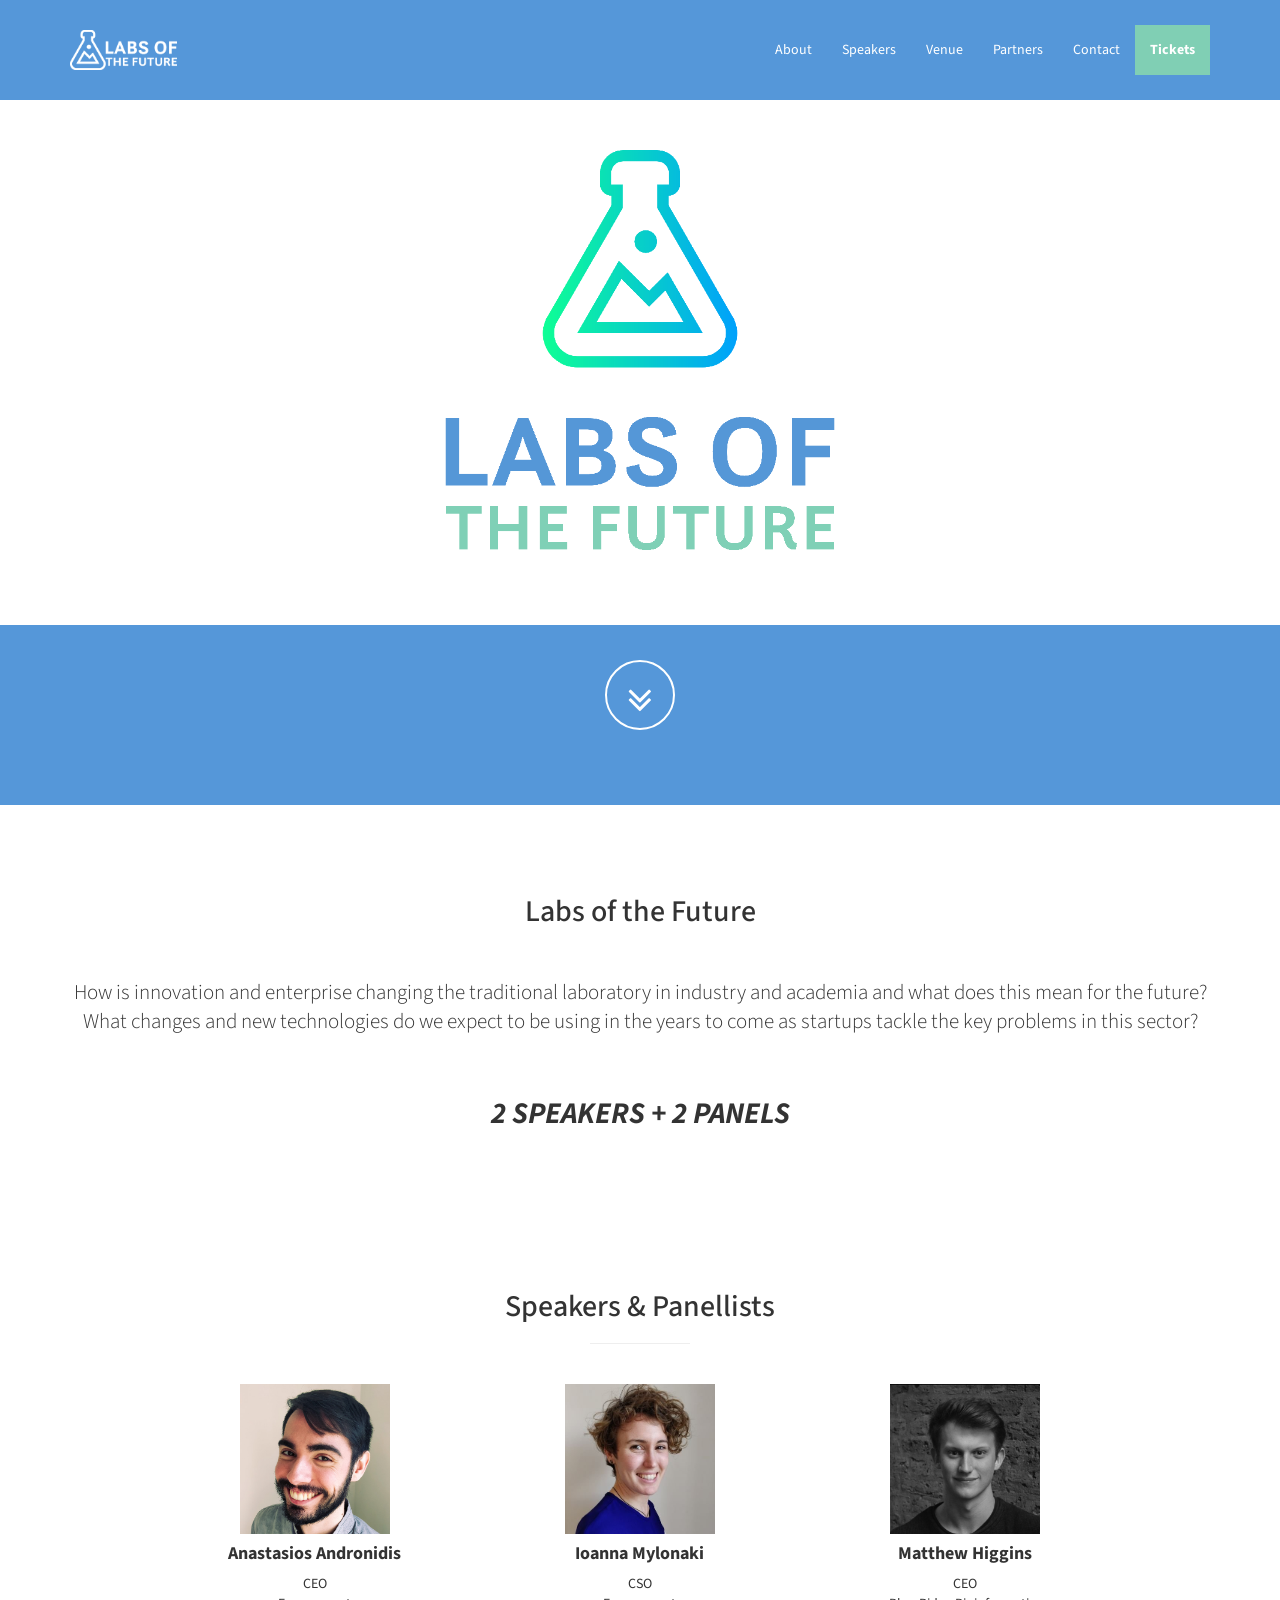
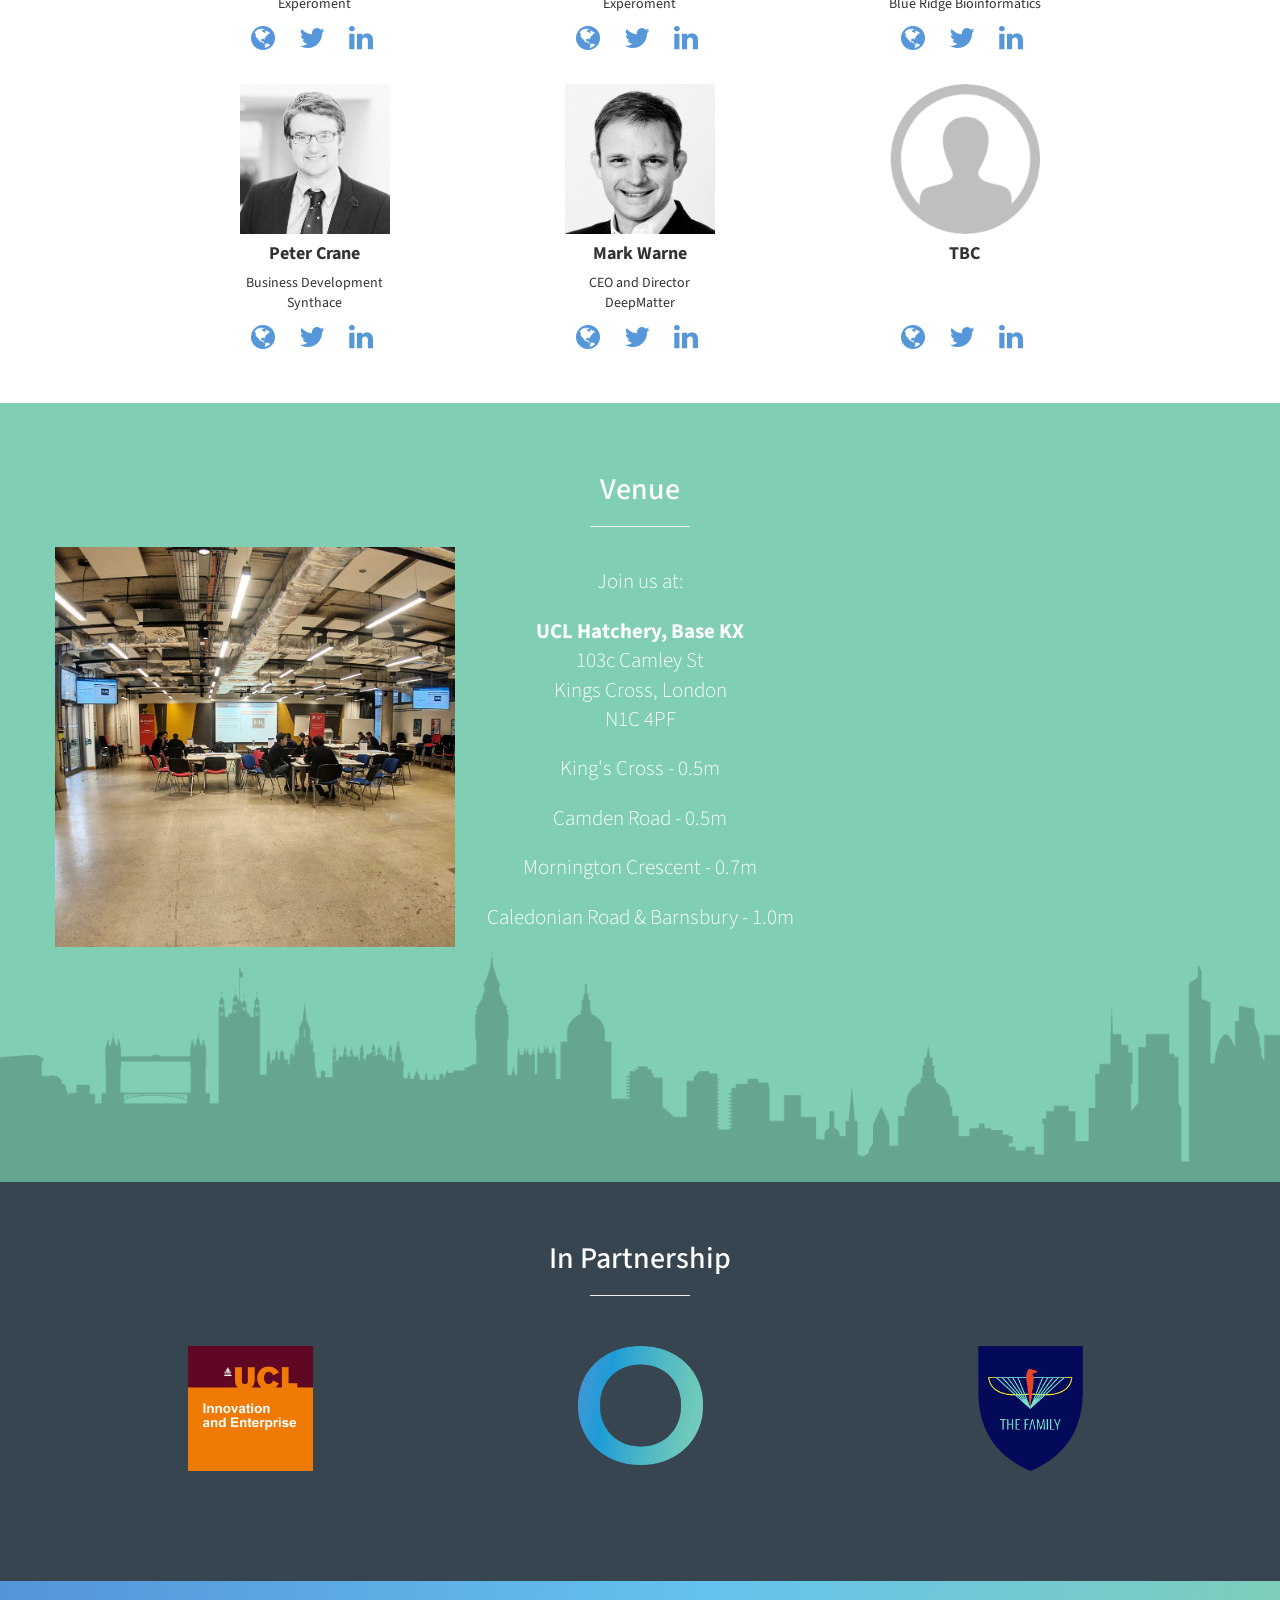
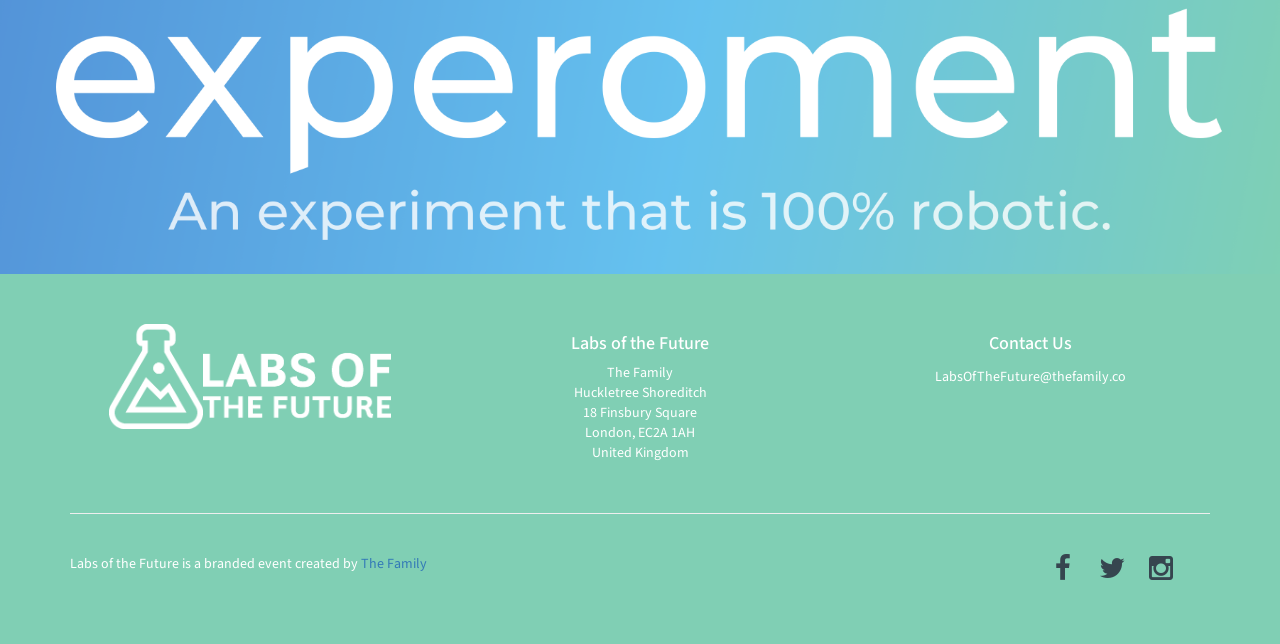
==== commit a7240fbd: "Update" ====
--- a/index.html
+++ b/index.html
@@ -74,7 +74,7 @@
                         <a class="page-scroll" href="#contact">Contact</a>
                     </li>
                     <li style="background-color:#80CFB4; color:white">
-                        <a target="_blank" href="#">Tickets</a>
+                        <a target="_blank" href="#"><b>Tickets</b></a>
                     </li>
                 </ul>
             </div>
@@ -115,7 +115,7 @@
         <div class="container">
             <div class="row">
                 <div class="col-lg-12 text-center"><br>
-                    <h2 id="definiton">Labs of the Future</h2><br><br>
+                    <h2>Labs of the Future</h2><br><br>
                     <p class="lead">How is innovation and enterprise changing the traditional laboratory in industry and academia and what does this mean for the future? What changes and new technologies do we expect to be using in the years to come as startups tackle the key problems in this sector?</p>
                     <br>
                     <h2 id="definiton">2 SPEAKERS + 2 PANELS</h2><br><br>
@@ -260,16 +260,10 @@
                       </div>
 
                     </div>
-
-
-                    <!-- /.row (nested) -->
                 </div>
-                <!-- /.col-lg-10 -->
-            </div>
-            <!-- /.row -->
+            </div>
         </div>
         <br>
-        <!-- /.container -->
     </section>
 
     <section id="venue" class="about">
@@ -286,9 +280,13 @@
 
                   <div class="col-md-4 col-sm-12">
                     <div class="col-lg-12 text-center"><br>
-                      <p class="lead">This year we're partnering with UCL Hatchery.</p>
+                      <p class="lead">Join us at:</p>
                       <p class="lead"><b>UCL Hatchery, Base KX</b><br>103c Camley St<br>Kings Cross, London<br>N1C 4PF</p>
-                      <br><br><br><br><br><br><br><br><br><br><br><br><br><br><br><br><br><br>
+                      <p class="lead">King's Cross - 0.5m</p>
+                      <p class="lead">Camden Road - 0.5m</p>
+                      <p class="lead">Mornington Crescent - 0.7m</p>
+                      <p class="lead">Caledonian Road & Barnsbury - 1.0m</p>
+                      <br><br><br><br><br><br><br><br><br>
                     </div>
                   </div>
 
@@ -314,133 +312,34 @@
                     <div class="row">
                         <div class="col-md-4 col-md-12">
                             <div class="service-item">
-                            <img class="client-list" src="img/partners/ucl.jpg"/>
+                              <a href="https://www.ucl.ac.uk/enterprise/about/join-our-startup-hub" target="_blank"><img class="client-list" src="img/partners/ucl.jpg"/></a>
                             </div>
                         </div>
                         <div class="col-md-4 col-md-12">
                             <div class="service-item">
-                              <img class="client-list" src="img/partners/experoment-sq.png"/>
+                              <a href="http://experoment.com" target="_blank"><img class="client-list" src="img/partners/experoment-sq.png"/></a>
                             </div>
                         </div>
                         <div class="col-md-4 col-md-12">
                             <div class="service-item">
-                            <img class="client-list" src="img/partners/the-family.png"/>
-                            </div>
-                        </div>
-                    </div>
-
-                    <!-- <div class="row">
-                        <div class="col-md-1 col-md-12">
-                        </div>
-                        <div class="col-md-2 col-md-12">
-                            <div class="service-item">
-                              <img class="client-list" src="img/partners/clashing-coders.png"/>
-                            </div>
-                        </div>
-                        <div class="col-md-2 col-md-12">
-                            <div class="service-item">
-                              <img class="client-list" src="img/partners/rebel-labs.png"/>
-                            </div>
-                        </div>
-                        <div class="col-md-2 col-md-12">
-                            <div class="service-item">
-                            <img class="client-list" src="img/partners/impact-hub-w.png"/>
-                            </div>
-                        </div>
-                        <div class="col-md-2 col-md-12">
-                            <div class="service-item">
-                              <img class="client-list" src="img/partners/innovation-warehouse.png"/>
-                            </div>
-                        </div>
-                        <div class="col-md-2 col-md-12">
-                            <div class="service-item">
-                            <img class="client-list" src="img/partners/challenge-rocket.png"/>
-                            </div>
-                        </div>
-                    </div> -->
+                              <a href="http://thefamily.co" target="_blank"><img class="client-list" src="img/partners/the-family.png"/></a>
+                            </div>
+                        </div>
+                    </div>
                     <br><br><br><br>
 
-                    <!-- /.row (nested) -->
                 </div>
-                <!-- /.col-lg-10 -->
-            </div>
-            <!-- /.row -->
-        </div>
-        <!-- /.container -->
+            </div>
+        </div>
     </section>
 
     <section>
-        <aside class="clients" id="forces">
-            <!-- <div class="text-vertical-center">
-                <h2>We’ve joined forces with the greatest organisations within the rail industry to drive forward innovation.</h2>
-            </div> -->
-        </aside>
-    </section>
-
-    <!-- <section id="press" class="client-list" style="padding-bottom:30px">
-        <div id="client-list" class="container">
-            <div class="row text-center">
-                <div class="col-md-12"><br><br>
-                    <h2 style="color:white">Press</h2>
-                    <hr class="small">
-                    <div class="row">
-                        <div class="col-md-3 col-sm-12">
-                            <div class="service-item">
-                            <a target="_blank" href="http://www.theguardian.com/politics/2015/nov/19/transport-hackathon-hacktrain-uk-railways">
-                              <img class="client-list" src="img/press/guardian.png"/>
-                            </a>
-                            </div>
-                        </div>
-                        <div class="col-md-3 col-sm-12">
-                            <div class="service-item">
-                              <a target="_blank" href="https://www.ft.com/content/1553f5ac-8ea2-11e5-8be4-3506bf20cc2b">
-                                <img class="client-list" src="img/press/ft.png"/>
-                              </a>
-                            </div>
-                        </div>
-                        <div class="col-md-3 col-sm-12">
-                            <div class="service-item">
-                              <a target="_blank" href="http://www.railpro.co.uk/news/hacktrain-starts-today">
-                                <img class="client-list" src="img/press/railpro.png"/>
-                              </a>
-                            </div>
-                        </div>
-                        <div class="col-md-3 col-sm-12">
-                            <div class="service-item">
-                              <a target="_blank" href="http://railway-news.com/hacktrain-comes-to-london/">
-                                <img class="client-list" src="img/press/railwaynews.png"/>
-                              </a>
-                            </div>
-                        </div>
-                    </div>
-
-                    <div class="row">
-                      <div class="col-md-4 col-sm-12">
-                          <div class="service-item">
-                            <a target="_blank" href="http://www.railengineer.uk/2016/03/24/railtech-and-the-hacktrain-accelerator/">
-                              <img class="client-list" src="img/press/railengineer.png"/>
-                            </a>
-                          </div>
-                      </div>
-                      <div class="col-md-4 col-sm-12">
-                          <div class="service-item">
-                            <a target="_blank" href="http://www.techworld.com/startups/how-hacktrain-is-bringing-startup-approach-solving-uk-rail-industrys-biggest-problems-3639307/">
-                              <img class="client-list" src="img/press/techworld.png"/>
-                            </a>
-                          </div>
-                      </div>
-                        <div class="col-md-4 col-sm-12">
-                            <div class="service-item">
-                              <a target="_blank" href="http://www.passengertransport.co.uk/2016/06/hacktrain-the-force-is-with-them/">
-                                <img class="client-list" src="img/press/passengertransport.png"/>
-                              </a>
-                            </div>
-                        </div>
-                    </div>
-                </div>
-            </div>
-        </div>
-    </section> -->
+
+    </section>
+
+    <section>
+      <a href="http://experoment.com" target="_blank"><img src="img/logo.png" width="100%"/></a>
+    </section>
 
   <section id="contact" class="call-to-action bg-primary">
       <div class="container">
@@ -449,7 +348,7 @@
                   <div class="row">
                       <div class="col-md-4 col-xs-12">
                           <div>
-                            <a class="page-scroll" href="#home">
+                            <a class="page-scroll" href="#about">
                               <img height="105px" src="img/lotf-side-white-sm.png"/>
                             </a>
                           </div>
@@ -460,16 +359,12 @@
                             <p>The Family<br>Huckletree Shoreditch<br>18 Finsbury Square<br>London, EC2A 1AH<br>United Kingdom</p>
                           </div>
                       </div>
-                      <div class="col-md-2 col-xs-12">
+                      <div class="col-md-4 col-xs-12">
                           <div>
-                          </div>
-                      </div>
-                      <div class="col-md-2 col-xs-12">
-                          <div>
-                            <a id="contactform" href="mailto:mark@thefamily.co" data-toggle="modal">
+                            <a id="contactform" href="mailto:labsofthefuture@thefamily.co" data-toggle="modal">
                               <h4>Contact Us</h4>
                             </a>
-                            <a id="mailicon" href="mailto:mark@thefamily.co" data-toggle="modal">mark@thefamily.co</a>
+                            <a id="mailicon" href="mailto:labsofthefuture@thefamily.co" data-toggle="modal">LabsOfTheFuture@thefamily.co</a>
                             <br><br>
                           </div>
                       </div>
--- a/css/stylish-portfolio.css
+++ b/css/stylish-portfolio.css
@@ -263,7 +263,7 @@
 .clients {
     display: table;
     width: 100%;
-    height: 400px;
+    height: 300px;
     color: #fff;
     background: url(../img/logo-tall.png) no-repeat center center scroll;
     -webkit-background-size: cover;
